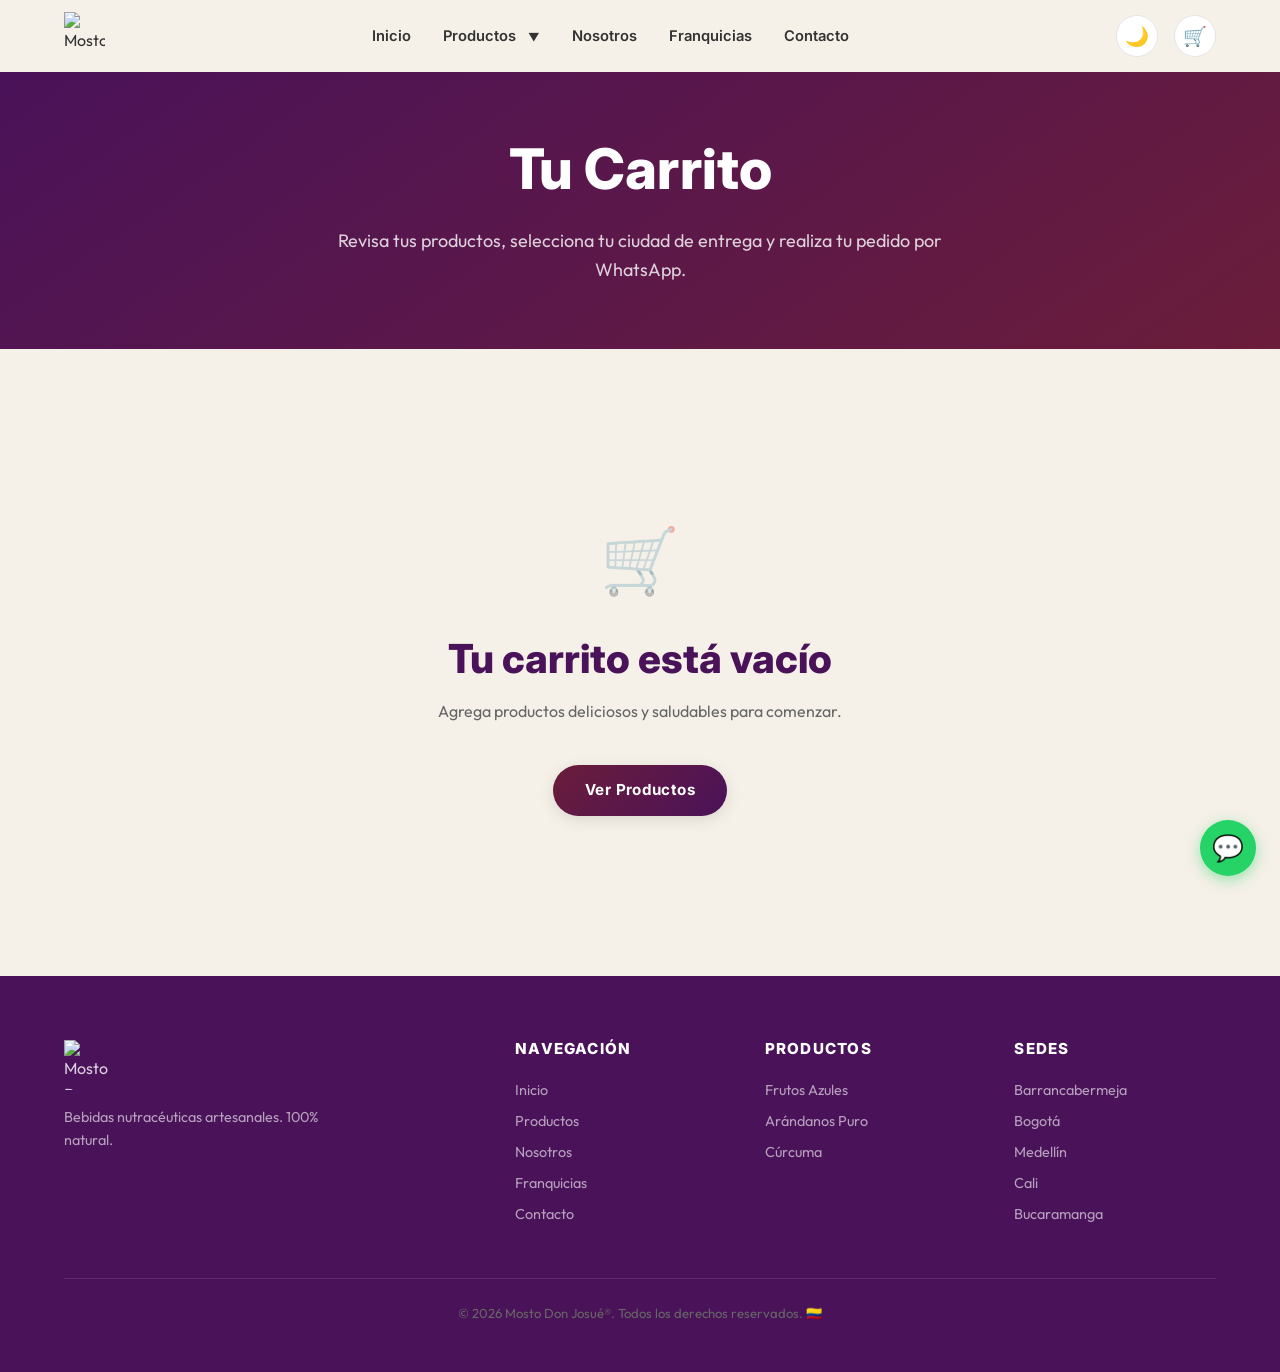
==== carrito.html @ 1eb9655b "001" ====
<!DOCTYPE html>
<html lang="es" data-theme="light">

<head>
    <meta charset="UTF-8">
    <meta name="viewport" content="width=device-width, initial-scale=1.0">
    <title>Carrito de Compras — Mosto Don Josué</title>
    <meta name="description"
        content="Tu carrito de compras Mosto Don Josué. Revisa tus productos, selecciona tu ciudad y finaliza tu pedido por WhatsApp.">
    <link rel="icon" href="assets/logo.png" type="image/png">
    <link rel="stylesheet" href="css/styles.css">
</head>

<body>

    <!-- HEADER -->
    <header class="header" id="header">
        <div class="container">
            <a href="index.html" class="header__logo"><img src="assets/logo.png" alt="Mosto Don Josué" width="48"
                    height="56"></a>
            <nav class="nav" id="main-nav" aria-label="Navegación principal">
                <div class="nav__item"><a href="index.html" class="nav__link">Inicio</a></div>
                <div class="nav__item">
                    <a href="productos.html" class="nav__link nav__has-sub">Productos <span
                            class="nav__toggle-sub">▼</span></a>
                    <div class="nav__submenu">
                        <a href="producto-frutos-azules.html" class="nav__link">Mosto Frutos Azules</a>
                        <a href="producto-arandanos.html" class="nav__link">Mosto de Arándanos</a>
                        <a href="producto-curcuma.html" class="nav__link">Mosto Cúrcuma</a>
                    </div>
                </div>
                <div class="nav__item"><a href="nosotros.html" class="nav__link">Nosotros</a></div>
                <div class="nav__item"><a href="franquicias.html" class="nav__link">Franquicias</a></div>
                <div class="nav__item"><a href="contacto.html" class="nav__link">Contacto</a></div>
            </nav>
            <div class="header__actions">
                <button class="dark-toggle" aria-label="Cambiar modo oscuro">🌙</button>
                <a href="carrito.html" class="cart-btn" aria-label="Ver carrito">🛒<span class="cart-badge">0</span></a>
                <button class="hamburger" id="hamburger"
                    aria-label="Abrir menú"><span></span><span></span><span></span></button>
            </div>
        </div>
    </header>

    <main>
        <section class="page-header">
            <div class="container">
                <h1>Tu Carrito</h1>
                <p class="lead">Revisa tus productos, selecciona tu ciudad de entrega y realiza tu pedido por WhatsApp.
                </p>
            </div>
        </section>

        <section class="section cart-page">
            <div class="container">
                <!-- Empty State -->
                <div class="cart-empty" id="cart-empty" style="display:none;">
                    <div class="cart-empty__icon">🛒</div>
                    <h2>Tu carrito está vacío</h2>
                    <p>Agrega productos deliciosos y saludables para comenzar.</p>
                    <a href="productos.html" class="btn btn-primary" style="margin-top: var(--space-lg);">Ver
                        Productos</a>
                </div>

                <!-- Cart Items -->
                <div id="cart-content" style="display:none;">
                    <div class="cart-items" id="cart-items">
                        <!-- Rendered dynamically by JS -->
                    </div>

                    <!-- Summary -->
                    <div class="cart-summary" id="cart-summary">
                        <div class="cart-summary__row">
                            <span>Subtotal</span>
                            <span id="cart-subtotal">$0</span>
                        </div>
                        <div class="cart-summary__row">
                            <span>Envío</span>
                            <span style="color: var(--green-botanical); font-weight:600;">Coordinar con la sede</span>
                        </div>
                        <div class="cart-summary__row cart-summary__row--total">
                            <span>Total</span>
                            <span id="cart-total">$0</span>
                        </div>
                    </div>

                    <!-- Checkout -->
                    <div class="cart-checkout">
                        <div class="form-group">
                            <label class="form-label" for="city-select">📍 Selecciona tu ciudad de entrega</label>
                            <select id="city-select" class="form-select" required>
                                <option value="">— Elige tu ciudad —</option>
                            </select>
                            <p style="font-size:.82rem; color:var(--text-secondary); margin-top:var(--space-sm);">
                                Tu pedido será atendido por la sede más cercana a tu ubicación.
                            </p>
                        </div>

                        <button class="btn btn-whatsapp btn-lg" id="checkout-btn" style="width:100%;">
                            📲 Finalizar Compra por WhatsApp
                        </button>

                        <div style="text-align:center; margin-top: var(--space-lg);">
                            <button class="btn btn-sm" id="clear-cart-btn"
                                style="color: var(--gray-400); text-decoration: underline;">
                                Vaciar carrito
                            </button>
                        </div>
                    </div>
                </div>
            </div>
        </section>
    </main>

    <!-- FOOTER -->
    <footer class="footer">
        <div class="container">
            <div class="footer__grid">
                <div class="footer__brand"><img src="assets/logo.png" alt="Mosto Don Josué" width="50" height="58">
                    <p>Bebidas nutracéuticas artesanales. 100% natural.</p>
                </div>
                <div>
                    <h4>Navegación</h4>
                    <div class="footer__links"><a href="index.html">Inicio</a><a href="productos.html">Productos</a><a
                            href="nosotros.html">Nosotros</a><a href="franquicias.html">Franquicias</a><a
                            href="contacto.html">Contacto</a></div>
                </div>
                <div>
                    <h4>Productos</h4>
                    <div class="footer__links"><a href="producto-frutos-azules.html">Frutos Azules</a><a
                            href="producto-arandanos.html">Arándanos Puro</a><a href="producto-curcuma.html">Cúrcuma</a>
                    </div>
                </div>
                <div>
                    <h4>Sedes</h4>
                    <div class="footer__links"><a href="franquicias.html">Barrancabermeja</a><a
                            href="franquicias.html">Bogotá</a><a href="franquicias.html">Medellín</a><a
                            href="franquicias.html">Cali</a><a href="franquicias.html">Bucaramanga</a></div>
                </div>
            </div>
            <div class="footer__bottom">
                <p>&copy; 2026 Mosto Don Josué®. Todos los derechos reservados. 🇨🇴</p>
            </div>
        </div>
    </footer>

    <a href="https://wa.me/573001234567" class="whatsapp-float" target="_blank" rel="noopener"
        aria-label="WhatsApp">💬</a>
    <button class="scroll-top" aria-label="Volver arriba">↑</button>

    <script src="js/theme.js"></script>
    <script src="js/cart.js"></script>
    <script src="js/checkout.js"></script>
    <script src="js/nav.js"></script>
    <script src="js/main.js"></script>

    <!-- Cart Page Logic -->
    <script>
        (function () {
            const cartItemsEl = document.getElementById('cart-items');
            const cartEmptyEl = document.getElementById('cart-empty');
            const cartContentEl = document.getElementById('cart-content');
            const cartSubtotal = document.getElementById('cart-subtotal');
            const cartTotal = document.getElementById('cart-total');
            const citySelect = document.getElementById('city-select');
            const checkoutBtn = document.getElementById('checkout-btn');
            const clearBtn = document.getElementById('clear-cart-btn');

            // Populate city dropdown
            Checkout.getCities().forEach(city => {
                const opt = document.createElement('option');
                opt.value = city.value;
                opt.textContent = city.label;
                citySelect.appendChild(opt);
            });

            function renderCart() {
                const cart = Cart.getAll();

                if (cart.length === 0) {
                    cartEmptyEl.style.display = 'block';
                    cartContentEl.style.display = 'none';
                    return;
                }

                cartEmptyEl.style.display = 'none';
                cartContentEl.style.display = 'block';

                cartItemsEl.innerHTML = cart.map(item => {
                    const subtotal = item.price * item.qty;
                    return `
          <div class="cart-item" data-id="${item.id}" data-volume="${item.volume}">
            <div class="cart-item__image">
              <img src="${item.image}" alt="${item.name}" width="60" height="60" loading="lazy">
            </div>
            <div class="cart-item__info">
              <h4>${item.name}</h4>
              <span class="cart-item__volume">${item.volume}</span>
              <div class="cart-item__controls">
                <div class="qty-control">
                  <button class="qty-btn cart-qty-minus" aria-label="Reducir">−</button>
                  <input type="number" class="qty-input cart-qty-input" value="${item.qty}" min="1" max="50" aria-label="Cantidad">
                  <button class="qty-btn cart-qty-plus" aria-label="Aumentar">+</button>
                </div>
              </div>
            </div>
            <div class="cart-item__actions">
              <span class="cart-item__price">${Cart.formatPrice(subtotal)}</span>
              <button class="cart-item__remove" aria-label="Eliminar">✕</button>
            </div>
          </div>
        `;
                }).join('');

                const total = Cart.getTotal();
                cartSubtotal.textContent = Cart.formatPrice(total);
                cartTotal.textContent = Cart.formatPrice(total);

                // Event delegation for cart items
                cartItemsEl.querySelectorAll('.cart-item').forEach(el => {
                    const id = el.dataset.id;
                    const volume = el.dataset.volume;
                    const qtyInput = el.querySelector('.cart-qty-input');

                    el.querySelector('.cart-qty-minus').addEventListener('click', () => {
                        const newQty = Math.max(1, parseInt(qtyInput.value) - 1);
                        qtyInput.value = newQty;
                        Cart.updateQty(id, volume, newQty);
                        renderCart();
                    });

                    el.querySelector('.cart-qty-plus').addEventListener('click', () => {
                        const newQty = Math.min(50, parseInt(qtyInput.value) + 1);
                        qtyInput.value = newQty;
                        Cart.updateQty(id, volume, newQty);
                        renderCart();
                    });

                    qtyInput.addEventListener('change', () => {
                        const newQty = Math.max(1, Math.min(50, parseInt(qtyInput.value) || 1));
                        qtyInput.value = newQty;
                        Cart.updateQty(id, volume, newQty);
                        renderCart();
                    });

                    el.querySelector('.cart-item__remove').addEventListener('click', () => {
                        Cart.remove(id, volume);
                        renderCart();
                    });
                });
            }

            // Checkout button
            checkoutBtn.addEventListener('click', () => {
                const city = citySelect.value;
                Checkout.send(city);
            });

            // Clear cart
            clearBtn.addEventListener('click', () => {
                if (confirm('¿Seguro que deseas vaciar tu carrito?')) {
                    Cart.clear();
                    renderCart();
                }
            });

            // Listen for cart updates from other pages
            document.addEventListener('cart:updated', renderCart);

            // Initial render
            renderCart();
        })();
    </script>
</body>

</html>
---- css/styles.css ----
/* ============================================================
   MOSTO DON JOSUÉ — Master Stylesheet
   Mobile-First | Clean UI | Dark Mode
   ============================================================ */

/* ---------- Google Fonts ---------- */
@import url('https://fonts.googleapis.com/css2?family=Inter:wght@400;600;700;800;900&family=Outfit:wght@300;400;500;600;700&display=swap');

/* ============================================================
   1. DESIGN TOKENS (CSS Custom Properties)
   ============================================================ */
:root {
  /* — Brand Palette — */
  --burgundy:        #6B1D3A;
  --burgundy-light:  #8B2E50;
  --purple-deep:     #4A1259;
  --purple-mid:      #6A1B8A;
  --purple-soft:     #9B59B6;
  --magenta-rust:    #8B3A62;
  --green-botanical: #3D8B37;
  --green-light:     #5CB85C;
  --green-accent:    #7BC67E;

  /* — Neutrals — */
  --cream:           #F5F0E8;
  --cream-dark:      #E8E0D4;
  --white:           #FFFFFF;
  --gray-100:        #F7F7F7;
  --gray-200:        #E5E5E5;
  --gray-300:        #CCCCCC;
  --gray-400:        #999999;
  --gray-600:        #666666;
  --gray-800:        #333333;
  --black:           #1A1A1A;

  /* — Semantic — */
  --bg-primary:      var(--cream);
  --bg-secondary:    var(--white);
  --bg-card:         var(--white);
  --text-primary:    var(--gray-800);
  --text-secondary:  var(--gray-600);
  --text-heading:    var(--purple-deep);
  --text-accent:     var(--burgundy);
  --border-color:    var(--gray-200);
  --shadow-sm:       0 2px 8px rgba(0,0,0,0.06);
  --shadow-md:       0 4px 16px rgba(0,0,0,0.10);
  --shadow-lg:       0 8px 32px rgba(0,0,0,0.14);
  --shadow-glow:     0 0 20px rgba(107,29,58,0.15);

  /* — Typography — */
  --font-heading: 'Inter', sans-serif;
  --font-body:    'Outfit', sans-serif;

  /* — Spacing — */
  --space-xs:  0.25rem;
  --space-sm:  0.5rem;
  --space-md:  1rem;
  --space-lg:  1.5rem;
  --space-xl:  2rem;
  --space-2xl: 3rem;
  --space-3xl: 4rem;
  --space-4xl: 6rem;

  /* — Radius — */
  --radius-sm:   6px;
  --radius-md:   12px;
  --radius-lg:   20px;
  --radius-full: 9999px;

  /* — Transitions — */
  --transition-fast:   0.2s ease;
  --transition-normal: 0.35s ease;
  --transition-slow:   0.5s ease;

  /* — Header — */
  --header-height: 72px;
}

/* ---------- Dark Mode ---------- */
[data-theme="dark"] {
  --bg-primary:      #0F0A18;
  --bg-secondary:    #1A1023;
  --bg-card:         #231530;
  --text-primary:    #E8E0D4;
  --text-secondary:  #A89BB0;
  --text-heading:    #D4A5E0;
  --text-accent:     #E89BB5;
  --border-color:    #3A2848;
  --shadow-sm:       0 2px 8px rgba(0,0,0,0.30);
  --shadow-md:       0 4px 16px rgba(0,0,0,0.40);
  --shadow-lg:       0 8px 32px rgba(0,0,0,0.50);
  --shadow-glow:     0 0 20px rgba(212,165,224,0.20);
}

/* ============================================================
   2. RESET & BASE
   ============================================================ */
*, *::before, *::after { box-sizing: border-box; margin: 0; padding: 0; }

html {
  scroll-behavior: smooth;
  -webkit-text-size-adjust: 100%;
}

body {
  font-family: var(--font-body);
  font-size: 16px;
  line-height: 1.6;
  color: var(--text-primary);
  background-color: var(--bg-primary);
  transition: background-color var(--transition-normal), color var(--transition-normal);
  overflow-x: hidden;
  -webkit-font-smoothing: antialiased;
}

img { max-width: 100%; height: auto; display: block; }
a { text-decoration: none; color: inherit; transition: color var(--transition-fast); }
ul, ol { list-style: none; }
button { cursor: pointer; border: none; background: none; font-family: inherit; }
input, select, textarea { font-family: inherit; font-size: inherit; }

/* ============================================================
   3. TYPOGRAPHY
   ============================================================ */
h1, h2, h3, h4, h5, h6 {
  font-family: var(--font-heading);
  color: var(--text-heading);
  line-height: 1.2;
  font-weight: 800;
}

h1 { font-size: clamp(2rem, 6vw, 3.5rem);   margin-bottom: var(--space-lg); }
h2 { font-size: clamp(1.5rem, 4vw, 2.5rem); margin-bottom: var(--space-md); }
h3 { font-size: clamp(1.2rem, 3vw, 1.75rem); margin-bottom: var(--space-sm); }
h4 { font-size: 1.125rem; margin-bottom: var(--space-sm); }

p { margin-bottom: var(--space-md); color: var(--text-secondary); }
.lead { font-size: 1.125rem; font-weight: 400; }

/* ============================================================
   4. LAYOUT UTILITIES
   ============================================================ */
.container {
  width: 100%;
  max-width: 1200px;
  margin: 0 auto;
  padding: 0 var(--space-lg);
}

.section {
  padding: var(--space-3xl) 0;
}

.grid-2, .grid-3, .grid-4 { display: grid; gap: var(--space-xl); }
.grid-2 { grid-template-columns: 1fr; }
.grid-3 { grid-template-columns: 1fr; }
.grid-4 { grid-template-columns: 1fr 1fr; }

@media (min-width: 768px) {
  .grid-2 { grid-template-columns: repeat(2, 1fr); }
  .grid-3 { grid-template-columns: repeat(2, 1fr); }
  .grid-4 { grid-template-columns: repeat(4, 1fr); }
}

@media (min-width: 1024px) {
  .grid-3 { grid-template-columns: repeat(3, 1fr); }
}

.flex-center     { display: flex; align-items: center; justify-content: center; }
.flex-between    { display: flex; align-items: center; justify-content: space-between; }
.text-center     { text-align: center; }
.text-left       { text-align: left; }
.sr-only {
  position: absolute; width: 1px; height: 1px;
  padding: 0; margin: -1px; overflow: hidden;
  clip: rect(0,0,0,0); border: 0;
}

/* ============================================================
   5. BUTTONS
   ============================================================ */
.btn {
  display: inline-flex;
  align-items: center;
  justify-content: center;
  gap: var(--space-sm);
  padding: 0.85rem 2rem;
  font-family: var(--font-heading);
  font-weight: 700;
  font-size: 0.95rem;
  border-radius: var(--radius-full);
  transition: all var(--transition-fast);
  letter-spacing: 0.025em;
  white-space: nowrap;
}

.btn-primary {
  background: linear-gradient(135deg, var(--burgundy), var(--purple-deep));
  color: var(--white);
  box-shadow: var(--shadow-md);
}
.btn-primary:hover {
  transform: translateY(-2px);
  box-shadow: var(--shadow-lg), var(--shadow-glow);
}

.btn-secondary {
  background: transparent;
  color: var(--burgundy);
  border: 2px solid var(--burgundy);
}
.btn-secondary:hover {
  background: var(--burgundy);
  color: var(--white);
  transform: translateY(-2px);
}

.btn-green {
  background: linear-gradient(135deg, var(--green-botanical), var(--green-light));
  color: var(--white);
  box-shadow: var(--shadow-md);
}
.btn-green:hover {
  transform: translateY(-2px);
  box-shadow: var(--shadow-lg);
}

.btn-whatsapp {
  background: linear-gradient(135deg, #25D366, #128C7E);
  color: var(--white);
  font-size: 1.05rem;
  padding: 1rem 2.5rem;
  box-shadow: 0 4px 14px rgba(37,211,102,0.35);
}
.btn-whatsapp:hover {
  transform: translateY(-3px) scale(1.02);
  box-shadow: 0 6px 20px rgba(37,211,102,0.5);
}

.btn-sm { padding: 0.5rem 1.2rem; font-size: 0.85rem; }
.btn-lg { padding: 1.1rem 3rem; font-size: 1.1rem; }

[data-theme="dark"] .btn-secondary {
  color: var(--text-accent);
  border-color: var(--text-accent);
}
[data-theme="dark"] .btn-secondary:hover {
  background: var(--text-accent);
  color: var(--bg-primary);
}

/* ============================================================
   6. HEADER & NAVIGATION
   ============================================================ */
.header {
  position: fixed;
  top: 0;
  left: 0;
  width: 100%;
  height: var(--header-height);
  background: rgba(245,240,232,0.92);
  backdrop-filter: blur(16px);
  -webkit-backdrop-filter: blur(16px);
  z-index: 1000;
  transition: background var(--transition-normal), box-shadow var(--transition-normal);
}

[data-theme="dark"] .header {
  background: rgba(15,10,24,0.92);
}

.header.scrolled {
  box-shadow: var(--shadow-md);
}

.header .container {
  height: 100%;
  display: flex;
  align-items: center;
  justify-content: space-between;
}

.header__logo img {
  height: 48px;
  width: auto;
}

.nav {
  display: none;
}

.nav.active {
  display: flex;
  flex-direction: column;
  position: fixed;
  top: var(--header-height);
  left: 0;
  width: 100%;
  height: calc(100vh - var(--header-height));
  background: var(--bg-primary);
  padding: var(--space-xl) var(--space-lg);
  gap: var(--space-sm);
  overflow-y: auto;
  animation: slideDown 0.3s ease;
}

@keyframes slideDown {
  from { opacity: 0; transform: translateY(-10px); }
  to   { opacity: 1; transform: translateY(0); }
}

.nav__link {
  font-family: var(--font-heading);
  font-weight: 600;
  font-size: 1.1rem;
  padding: var(--space-md) 0;
  color: var(--text-primary);
  border-bottom: 1px solid var(--border-color);
  transition: color var(--transition-fast);
}

.nav__link:hover,
.nav__link.active {
  color: var(--burgundy);
}

[data-theme="dark"] .nav__link:hover,
[data-theme="dark"] .nav__link.active {
  color: var(--text-accent);
}

/* Nav submenu */
.nav__item { position: relative; }
.nav__submenu {
  display: none;
  padding-left: var(--space-lg);
}
.nav__item.open .nav__submenu { display: block; }
.nav__submenu .nav__link {
  font-size: 0.95rem;
  font-weight: 500;
  padding: var(--space-sm) 0;
}

.nav__toggle-sub {
  margin-left: var(--space-sm);
  font-size: 0.7rem;
  transition: transform var(--transition-fast);
}
.nav__item.open .nav__toggle-sub { transform: rotate(180deg); }

/* Header actions */
.header__actions {
  display: flex;
  align-items: center;
  gap: var(--space-md);
}

.dark-toggle {
  width: 42px;
  height: 42px;
  border-radius: var(--radius-full);
  display: flex;
  align-items: center;
  justify-content: center;
  font-size: 1.2rem;
  background: var(--bg-secondary);
  border: 1px solid var(--border-color);
  transition: all var(--transition-fast);
}
.dark-toggle:hover {
  background: var(--burgundy);
  color: var(--white);
  border-color: var(--burgundy);
}

.cart-btn {
  position: relative;
  width: 42px;
  height: 42px;
  border-radius: var(--radius-full);
  display: flex;
  align-items: center;
  justify-content: center;
  font-size: 1.2rem;
  background: var(--bg-secondary);
  border: 1px solid var(--border-color);
  transition: all var(--transition-fast);
}
.cart-btn:hover {
  background: var(--burgundy);
  color: var(--white);
  border-color: var(--burgundy);
}

.cart-badge {
  position: absolute;
  top: -4px;
  right: -4px;
  width: 20px;
  height: 20px;
  background: var(--green-botanical);
  color: var(--white);
  font-size: 0.7rem;
  font-weight: 700;
  border-radius: var(--radius-full);
  display: flex;
  align-items: center;
  justify-content: center;
  display: none;
}
.cart-badge.visible { display: flex; }

.hamburger {
  width: 42px;
  height: 42px;
  display: flex;
  flex-direction: column;
  align-items: center;
  justify-content: center;
  gap: 5px;
  background: transparent;
  border: 1px solid var(--border-color);
  border-radius: var(--radius-full);
  transition: all var(--transition-fast);
}
.hamburger span {
  width: 20px;
  height: 2px;
  background: var(--text-primary);
  border-radius: 2px;
  transition: all var(--transition-fast);
}
.hamburger.active span:nth-child(1) { transform: translateY(7px) rotate(45deg); }
.hamburger.active span:nth-child(2) { opacity: 0; }
.hamburger.active span:nth-child(3) { transform: translateY(-7px) rotate(-45deg); }

/* Desktop Nav */
@media (min-width: 1024px) {
  .hamburger { display: none; }

  .nav {
    display: flex;
    flex-direction: row;
    align-items: center;
    gap: 0;
  }

  .nav__link {
    padding: var(--space-sm) var(--space-md);
    border-bottom: none;
    font-size: 0.92rem;
    position: relative;
  }

  .nav__link::after {
    content: '';
    position: absolute;
    bottom: 0;
    left: 50%;
    transform: translateX(-50%);
    width: 0;
    height: 2px;
    background: var(--burgundy);
    transition: width var(--transition-fast);
    border-radius: 2px;
  }

  .nav__link:hover::after,
  .nav__link.active::after {
    width: 60%;
  }

  [data-theme="dark"] .nav__link::after {
    background: var(--text-accent);
  }

  /* Desktop submenu */
  .nav__submenu {
    position: absolute;
    top: 100%;
    left: 0;
    min-width: 220px;
    background: var(--bg-card);
    border-radius: var(--radius-md);
    box-shadow: var(--shadow-lg);
    padding: var(--space-sm);
    z-index: 100;
  }
  .nav__item:hover .nav__submenu { display: block; }
  .nav__submenu .nav__link {
    padding: var(--space-sm) var(--space-md);
    border-radius: var(--radius-sm);
  }
  .nav__submenu .nav__link:hover {
    background: var(--bg-primary);
  }
  .nav__toggle-sub { display: inline-block; }
}

/* Offset for fixed header */
main { padding-top: var(--header-height); }

/* ============================================================
   7. HERO BANNER
   ============================================================ */
.hero {
  position: relative;
  min-height: 85vh;
  display: flex;
  align-items: center;
  overflow: hidden;
  background: linear-gradient(145deg, var(--purple-deep) 0%, var(--burgundy) 50%, var(--magenta-rust) 100%);
}

.hero__bg-pattern {
  position: absolute;
  inset: 0;
  opacity: 0.08;
  background-image:
    radial-gradient(circle at 20% 80%, rgba(255,255,255,0.3) 0%, transparent 50%),
    radial-gradient(circle at 80% 20%, rgba(255,255,255,0.2) 0%, transparent 50%);
}

.hero .container {
  position: relative;
  z-index: 2;
  display: grid;
  grid-template-columns: 1fr;
  gap: var(--space-xl);
  align-items: center;
  padding-top: var(--space-3xl);
  padding-bottom: var(--space-3xl);
}

.hero__content { color: var(--white); }
.hero__content h1 {
  color: var(--white);
  font-size: clamp(2.2rem, 7vw, 4rem);
  margin-bottom: var(--space-md);
}
.hero__content .lead {
  color: rgba(255,255,255,0.85);
  font-size: clamp(1rem, 2.5vw, 1.25rem);
  margin-bottom: var(--space-xl);
  max-width: 540px;
}
.hero__badges {
  display: flex;
  flex-wrap: wrap;
  gap: var(--space-sm);
  margin-bottom: var(--space-xl);
}
.hero__badge {
  display: inline-flex;
  align-items: center;
  gap: var(--space-xs);
  padding: 0.4rem 0.9rem;
  background: rgba(255,255,255,0.12);
  border: 1px solid rgba(255,255,255,0.2);
  border-radius: var(--radius-full);
  color: rgba(255,255,255,0.9);
  font-size: 0.82rem;
  font-weight: 500;
  backdrop-filter: blur(4px);
}
.hero__actions {
  display: flex;
  flex-wrap: wrap;
  gap: var(--space-md);
}

.hero__image {
  display: flex;
  justify-content: center;
}
.hero__image img {
  max-height: 420px;
  width: auto;
  filter: drop-shadow(0 20px 40px rgba(0,0,0,0.4));
  animation: heroFloat 4s ease-in-out infinite;
}

@keyframes heroFloat {
  0%, 100% { transform: translateY(0); }
  50%      { transform: translateY(-16px); }
}

@media (min-width: 768px) {
  .hero .container { grid-template-columns: 1fr 1fr; }
  .hero__image img { max-height: 500px; }
}

/* ============================================================
   8. CARDS
   ============================================================ */
.card {
  background: var(--bg-card);
  border-radius: var(--radius-lg);
  overflow: hidden;
  border: 1px solid var(--border-color);
  transition: transform var(--transition-normal), box-shadow var(--transition-normal);
}
.card:hover {
  transform: translateY(-6px);
  box-shadow: var(--shadow-lg);
}

.card__image {
  position: relative;
  aspect-ratio: 4/3;
  overflow: hidden;
  background: linear-gradient(135deg, var(--cream), var(--cream-dark));
}
[data-theme="dark"] .card__image {
  background: linear-gradient(135deg, #231530, #1A1023);
}
.card__image img {
  width: 100%;
  height: 100%;
  object-fit: contain;
  padding: var(--space-lg);
  transition: transform var(--transition-normal);
}
.card:hover .card__image img { transform: scale(1.05); }

.card__body {
  padding: var(--space-lg);
}
.card__title {
  font-size: 1.1rem;
  margin-bottom: var(--space-sm);
}
.card__price {
  font-family: var(--font-heading);
  font-size: 1.3rem;
  font-weight: 800;
  color: var(--burgundy);
  margin-bottom: var(--space-md);
}
[data-theme="dark"] .card__price { color: var(--text-accent); }

.card__price small {
  font-size: 0.75rem;
  font-weight: 500;
  color: var(--text-secondary);
}

.card__actions {
  display: flex;
  gap: var(--space-sm);
}

/* ============================================================
   9. PRODUCT LANDING PAGE
   ============================================================ */
.product-hero {
  padding: var(--space-3xl) 0;
}
.product-hero .container {
  display: grid;
  grid-template-columns: 1fr;
  gap: var(--space-2xl);
  align-items: start;
}

.product-gallery {
  background: linear-gradient(135deg, var(--cream-dark), var(--cream));
  border-radius: var(--radius-lg);
  padding: var(--space-2xl);
  display: flex;
  align-items: center;
  justify-content: center;
  min-height: 360px;
}
[data-theme="dark"] .product-gallery {
  background: linear-gradient(135deg, #231530, #1A1023);
}
.product-gallery img {
  max-height: 380px;
  width: auto;
  filter: drop-shadow(0 16px 32px rgba(0,0,0,0.2));
}

.product-info h1 {
  margin-bottom: var(--space-sm);
}
.product-info .lead {
  margin-bottom: var(--space-xl);
}

/* Volume selector */
.volume-selector {
  display: flex;
  flex-wrap: wrap;
  gap: var(--space-sm);
  margin-bottom: var(--space-xl);
}
.volume-btn {
  padding: 0.6rem 1.4rem;
  border: 2px solid var(--border-color);
  border-radius: var(--radius-full);
  font-family: var(--font-heading);
  font-weight: 600;
  font-size: 0.9rem;
  color: var(--text-primary);
  background: transparent;
  transition: all var(--transition-fast);
}
.volume-btn:hover {
  border-color: var(--burgundy);
  color: var(--burgundy);
}
.volume-btn.active {
  background: var(--burgundy);
  color: var(--white);
  border-color: var(--burgundy);
}
[data-theme="dark"] .volume-btn.active {
  background: var(--text-accent);
  border-color: var(--text-accent);
  color: var(--bg-primary);
}

.product-price {
  font-family: var(--font-heading);
  font-size: 2rem;
  font-weight: 900;
  color: var(--burgundy);
  margin-bottom: var(--space-xl);
}
[data-theme="dark"] .product-price {
  color: var(--text-accent);
}

.product-qty {
  display: flex;
  align-items: center;
  gap: var(--space-md);
  margin-bottom: var(--space-xl);
}
.qty-control {
  display: flex;
  align-items: center;
  border: 2px solid var(--border-color);
  border-radius: var(--radius-full);
  overflow: hidden;
}
.qty-btn {
  width: 42px;
  height: 42px;
  display: flex;
  align-items: center;
  justify-content: center;
  font-size: 1.2rem;
  font-weight: 700;
  color: var(--text-primary);
  background: var(--bg-secondary);
  transition: background var(--transition-fast);
}
.qty-btn:hover { background: var(--cream-dark); }
[data-theme="dark"] .qty-btn:hover { background: var(--border-color); }
.qty-input {
  width: 50px;
  text-align: center;
  border: none;
  background: transparent;
  font-weight: 700;
  font-size: 1rem;
  color: var(--text-primary);
}

/* Benefits list */
.benefits-list {
  display: grid;
  gap: var(--space-md);
  margin-bottom: var(--space-xl);
}
.benefit-item {
  display: flex;
  align-items: flex-start;
  gap: var(--space-md);
}
.benefit-icon {
  width: 40px;
  height: 40px;
  min-width: 40px;
  background: linear-gradient(135deg, var(--green-botanical), var(--green-light));
  border-radius: var(--radius-full);
  color: var(--white);
  font-size: 1.1rem;
  display: flex;
  align-items: center;
  justify-content: center;
}
.benefit-item h4 {
  color: var(--text-heading);
  margin-bottom: 2px;
}
.benefit-item p {
  font-size: 0.9rem;
  margin: 0;
}

/* Nutritional table */
.nutrition-table {
  width: 100%;
  border-collapse: collapse;
  font-size: 0.9rem;
  margin-top: var(--space-xl);
}
.nutrition-table caption {
  font-family: var(--font-heading);
  font-weight: 700;
  font-size: 1.1rem;
  color: var(--text-heading);
  text-align: left;
  margin-bottom: var(--space-md);
}
.nutrition-table th,
.nutrition-table td {
  padding: var(--space-sm) var(--space-md);
  text-align: left;
  border-bottom: 1px solid var(--border-color);
}
.nutrition-table th {
  background: var(--bg-primary);
  font-family: var(--font-heading);
  font-weight: 700;
  color: var(--text-heading);
}
[data-theme="dark"] .nutrition-table th {
  background: var(--bg-secondary);
}
.nutrition-table td { color: var(--text-secondary); }

@media (min-width: 768px) {
  .product-hero .container { grid-template-columns: 1fr 1fr; }
  .product-gallery img { max-height: 460px; }
}

/* ============================================================
   10. HISTORIA / ABOUT SECTION
   ============================================================ */
.historia {
  background: var(--bg-secondary);
}
.historia .container {
  display: grid;
  grid-template-columns: 1fr;
  gap: var(--space-2xl);
  align-items: center;
}
.historia__image {
  border-radius: var(--radius-lg);
  overflow: hidden;
  box-shadow: var(--shadow-lg);
}
.historia__image img {
  width: 100%;
  height: 100%;
  object-fit: cover;
  aspect-ratio: 4/3;
}
.historia__content blockquote {
  border-left: 4px solid var(--burgundy);
  padding-left: var(--space-lg);
  font-style: italic;
  color: var(--text-secondary);
  font-size: 1.05rem;
  margin: var(--space-xl) 0;
}

@media (min-width: 768px) {
  .historia .container { grid-template-columns: 1fr 1fr; }
}

/* ============================================================
   11. FEATURES / VALUE PROPOSITION
   ============================================================ */
.features {
  background: var(--bg-primary);
}
.feature-card {
  text-align: center;
  padding: var(--space-2xl) var(--space-lg);
  background: var(--bg-card);
  border-radius: var(--radius-lg);
  border: 1px solid var(--border-color);
  transition: transform var(--transition-normal), box-shadow var(--transition-normal);
}
.feature-card:hover {
  transform: translateY(-4px);
  box-shadow: var(--shadow-md);
}
.feature-icon {
  width: 64px;
  height: 64px;
  margin: 0 auto var(--space-lg);
  background: linear-gradient(135deg, var(--burgundy), var(--purple-deep));
  border-radius: var(--radius-lg);
  display: flex;
  align-items: center;
  justify-content: center;
  font-size: 1.6rem;
  color: var(--white);
}

/* ============================================================
   12. FRANCHISES / SEDES
   ============================================================ */
.franchise-hero {
  background: linear-gradient(145deg, var(--purple-deep), var(--burgundy));
  color: var(--white);
  text-align: center;
  padding: var(--space-4xl) 0;
}
.franchise-hero h1 { color: var(--white); }
.franchise-hero .lead { color: rgba(255,255,255,0.85); max-width: 640px; margin-inline: auto; }

.sede-card {
  background: var(--bg-card);
  border-radius: var(--radius-lg);
  padding: var(--space-xl);
  border: 1px solid var(--border-color);
  transition: all var(--transition-normal);
  text-align: center;
}
.sede-card:hover {
  transform: translateY(-4px);
  box-shadow: var(--shadow-lg);
  border-color: var(--burgundy);
}
.sede-icon {
  width: 56px;
  height: 56px;
  margin: 0 auto var(--space-md);
  background: linear-gradient(135deg, var(--burgundy), var(--magenta-rust));
  border-radius: var(--radius-full);
  display: flex;
  align-items: center;
  justify-content: center;
  font-size: 1.4rem;
  color: var(--white);
}
.sede-card h3 { font-size: 1.15rem; }
.sede-card .sede-address {
  font-size: 0.9rem;
  color: var(--text-secondary);
}
.sede-card .sede-status {
  display: inline-block;
  margin-top: var(--space-sm);
  padding: 0.25rem 0.8rem;
  background: rgba(61,139,55,0.1);
  color: var(--green-botanical);
  border-radius: var(--radius-full);
  font-size: 0.8rem;
  font-weight: 600;
}

/* Franchise form */
.franchise-form {
  background: var(--bg-card);
  border-radius: var(--radius-lg);
  padding: var(--space-2xl);
  border: 1px solid var(--border-color);
  box-shadow: var(--shadow-md);
  max-width: 640px;
  margin: 0 auto;
}

/* ============================================================
   13. FORMS
   ============================================================ */
.form-group {
  margin-bottom: var(--space-lg);
}
.form-label {
  display: block;
  font-family: var(--font-heading);
  font-weight: 600;
  font-size: 0.9rem;
  color: var(--text-primary);
  margin-bottom: var(--space-sm);
}
.form-input,
.form-select,
.form-textarea {
  width: 100%;
  padding: 0.8rem 1rem;
  border: 2px solid var(--border-color);
  border-radius: var(--radius-md);
  background: var(--bg-secondary);
  color: var(--text-primary);
  transition: border-color var(--transition-fast), box-shadow var(--transition-fast);
}
.form-input:focus,
.form-select:focus,
.form-textarea:focus {
  outline: none;
  border-color: var(--burgundy);
  box-shadow: 0 0 0 3px rgba(107,29,58,0.12);
}
[data-theme="dark"] .form-input:focus,
[data-theme="dark"] .form-select:focus,
[data-theme="dark"] .form-textarea:focus {
  box-shadow: 0 0 0 3px rgba(232,155,181,0.15);
}
.form-textarea { min-height: 120px; resize: vertical; }

/* ============================================================
   14. CART PAGE
   ============================================================ */
.cart-page {
  min-height: 60vh;
}

.cart-empty {
  text-align: center;
  padding: var(--space-4xl) 0;
}
.cart-empty__icon {
  font-size: 4rem;
  margin-bottom: var(--space-lg);
  opacity: 0.4;
}

.cart-items {
  display: grid;
  gap: var(--space-md);
}

.cart-item {
  display: grid;
  grid-template-columns: 72px 1fr auto;
  gap: var(--space-md);
  align-items: center;
  padding: var(--space-lg);
  background: var(--bg-card);
  border-radius: var(--radius-md);
  border: 1px solid var(--border-color);
  transition: box-shadow var(--transition-fast);
}
.cart-item:hover { box-shadow: var(--shadow-sm); }

.cart-item__image {
  width: 72px;
  height: 72px;
  border-radius: var(--radius-sm);
  background: var(--cream-dark);
  overflow: hidden;
  display: flex;
  align-items: center;
  justify-content: center;
}
[data-theme="dark"] .cart-item__image { background: var(--border-color); }
.cart-item__image img {
  max-width: 60px;
  max-height: 60px;
  object-fit: contain;
}

.cart-item__info h4 {
  font-size: 0.95rem;
  margin-bottom: 2px;
}
.cart-item__volume {
  font-size: 0.82rem;
  color: var(--text-secondary);
  margin-bottom: var(--space-sm);
}

.cart-item__controls {
  display: flex;
  align-items: center;
  gap: var(--space-sm);
}
.cart-item__controls .qty-control { border-width: 1px; }
.cart-item__controls .qty-btn { width: 32px; height: 32px; font-size: 1rem; }
.cart-item__controls .qty-input { width: 36px; font-size: 0.9rem; }

.cart-item__actions {
  display: flex;
  flex-direction: column;
  align-items: flex-end;
  gap: var(--space-sm);
}
.cart-item__price {
  font-family: var(--font-heading);
  font-weight: 800;
  font-size: 1.1rem;
  color: var(--burgundy);
}
[data-theme="dark"] .cart-item__price { color: var(--text-accent); }

.cart-item__remove {
  color: var(--gray-400);
  font-size: 1.1rem;
  transition: color var(--transition-fast);
}
.cart-item__remove:hover { color: #e74c3c; }

/* Cart summary */
.cart-summary {
  margin-top: var(--space-2xl);
  background: var(--bg-card);
  border-radius: var(--radius-lg);
  padding: var(--space-xl);
  border: 1px solid var(--border-color);
}
.cart-summary__row {
  display: flex;
  justify-content: space-between;
  padding: var(--space-sm) 0;
  font-size: 0.95rem;
}
.cart-summary__row--total {
  border-top: 2px solid var(--border-color);
  margin-top: var(--space-sm);
  padding-top: var(--space-md);
  font-family: var(--font-heading);
  font-weight: 800;
  font-size: 1.3rem;
  color: var(--text-heading);
}

.cart-checkout {
  margin-top: var(--space-xl);
}
.cart-checkout .form-group { margin-bottom: var(--space-lg); }

@media (min-width: 768px) {
  .cart-item { grid-template-columns: 80px 1fr auto auto; }
}

/* ============================================================
   15. FOOTER
   ============================================================ */
.footer {
  background: var(--purple-deep);
  color: rgba(255,255,255,0.8);
  padding: var(--space-3xl) 0 var(--space-xl);
}

.footer__grid {
  display: grid;
  grid-template-columns: 1fr;
  gap: var(--space-2xl);
  margin-bottom: var(--space-2xl);
}

.footer__brand img { height: 50px; margin-bottom: var(--space-md); }
.footer__brand p {
  color: rgba(255,255,255,0.6);
  font-size: 0.9rem;
  max-width: 300px;
}

.footer h4 {
  color: var(--white);
  font-size: 0.95rem;
  text-transform: uppercase;
  letter-spacing: 0.08em;
  margin-bottom: var(--space-md);
}
.footer__links a {
  display: block;
  padding: var(--space-xs) 0;
  color: rgba(255,255,255,0.6);
  font-size: 0.9rem;
  transition: color var(--transition-fast);
}
.footer__links a:hover { color: var(--white); }

.footer__social {
  display: flex;
  gap: var(--space-sm);
}
.footer__social a {
  width: 40px;
  height: 40px;
  border-radius: var(--radius-full);
  border: 1px solid rgba(255,255,255,0.2);
  display: flex;
  align-items: center;
  justify-content: center;
  font-size: 1rem;
  transition: all var(--transition-fast);
}
.footer__social a:hover {
  background: var(--burgundy);
  border-color: var(--burgundy);
  color: var(--white);
}

.footer__bottom {
  border-top: 1px solid rgba(255,255,255,0.1);
  padding-top: var(--space-lg);
  text-align: center;
  font-size: 0.82rem;
  color: rgba(255,255,255,0.4);
}

@media (min-width: 768px) {
  .footer__grid { grid-template-columns: 2fr 1fr 1fr 1fr; }
}

/* ============================================================
   16. ANIMATIONS
   ============================================================ */
.fade-in {
  opacity: 0;
  transform: translateY(24px);
  transition: opacity 0.6s ease, transform 0.6s ease;
}
.fade-in.visible {
  opacity: 1;
  transform: translateY(0);
}

.fade-in-left  { transform: translateX(-24px); }
.fade-in-right { transform: translateX(24px); }
.fade-in-left.visible,
.fade-in-right.visible { transform: translateX(0); }

/* Staggered animations */
.stagger > * { transition-delay: calc(var(--i, 0) * 0.1s); }

/* ============================================================
   17. WHATSAPP FLOATING BUTTON
   ============================================================ */
.whatsapp-float {
  position: fixed;
  bottom: 24px;
  right: 24px;
  width: 56px;
  height: 56px;
  background: #25D366;
  border-radius: var(--radius-full);
  display: flex;
  align-items: center;
  justify-content: center;
  font-size: 1.6rem;
  color: var(--white);
  box-shadow: 0 4px 14px rgba(37,211,102,0.45);
  z-index: 999;
  transition: transform var(--transition-fast), box-shadow var(--transition-fast);
  animation: pulse-wa 2s ease-in-out infinite;
}
.whatsapp-float:hover {
  transform: scale(1.1);
  box-shadow: 0 6px 20px rgba(37,211,102,0.6);
}

@keyframes pulse-wa {
  0%, 100% { box-shadow: 0 4px 14px rgba(37,211,102,0.45); }
  50%      { box-shadow: 0 4px 20px rgba(37,211,102,0.7); }
}

/* ============================================================
   18. MISC / PAGE-SPECIFIC
   ============================================================ */
.page-header {
  background: linear-gradient(145deg, var(--purple-deep), var(--burgundy));
  color: var(--white);
  padding: var(--space-3xl) 0 var(--space-2xl);
  text-align: center;
}
.page-header h1 { color: var(--white); }
.page-header .lead { color: rgba(255,255,255,0.8); max-width: 640px; margin-inline: auto; }

.breadcrumb {
  display: flex;
  align-items: center;
  gap: var(--space-sm);
  font-size: 0.85rem;
  color: var(--text-secondary);
  margin-bottom: var(--space-xl);
}
.breadcrumb a:hover { color: var(--burgundy); }
.breadcrumb span { opacity: 0.5; }

/* Section heading */
.section-heading {
  text-align: center;
  max-width: 640px;
  margin: 0 auto var(--space-2xl);
}
.section-heading p { max-width: 540px; margin-inline: auto; }

/* Toast notification */
.toast {
  position: fixed;
  bottom: 100px;
  right: 24px;
  background: var(--green-botanical);
  color: var(--white);
  padding: var(--space-md) var(--space-xl);
  border-radius: var(--radius-md);
  font-weight: 600;
  font-size: 0.9rem;
  box-shadow: var(--shadow-lg);
  transform: translateX(120%);
  transition: transform var(--transition-normal);
  z-index: 1100;
}
.toast.show { transform: translateX(0); }

/* Nosotros / About page */
.about-values {
  background: var(--bg-secondary);
}
.value-card {
  text-align: center;
  padding: var(--space-xl);
}
.value-icon {
  font-size: 2.5rem;
  margin-bottom: var(--space-md);
}

/* Contact map embed */
.map-container {
  border-radius: var(--radius-lg);
  overflow: hidden;
  height: 300px;
  border: 1px solid var(--border-color);
}
.map-container iframe {
  width: 100%;
  height: 100%;
  border: 0;
}

@media (min-width: 768px) {
  .map-container { height: 400px; }
}

/* Scroll to top */
.scroll-top {
  position: fixed;
  bottom: 90px;
  right: 24px;
  width: 42px;
  height: 42px;
  background: var(--burgundy);
  color: var(--white);
  border-radius: var(--radius-full);
  display: none;
  align-items: center;
  justify-content: center;
  font-size: 1.1rem;
  box-shadow: var(--shadow-md);
  z-index: 998;
  transition: all var(--transition-fast);
  cursor: pointer;
}
.scroll-top.visible { display: flex; }
.scroll-top:hover { transform: translateY(-3px); }

/* ============================================================
   19. PRINT
   ============================================================ */
@media print {
  .header, .footer, .whatsapp-float, .scroll-top, .dark-toggle, .hamburger { display: none !important; }
  main { padding-top: 0; }
  body { background: white; color: black; }
}
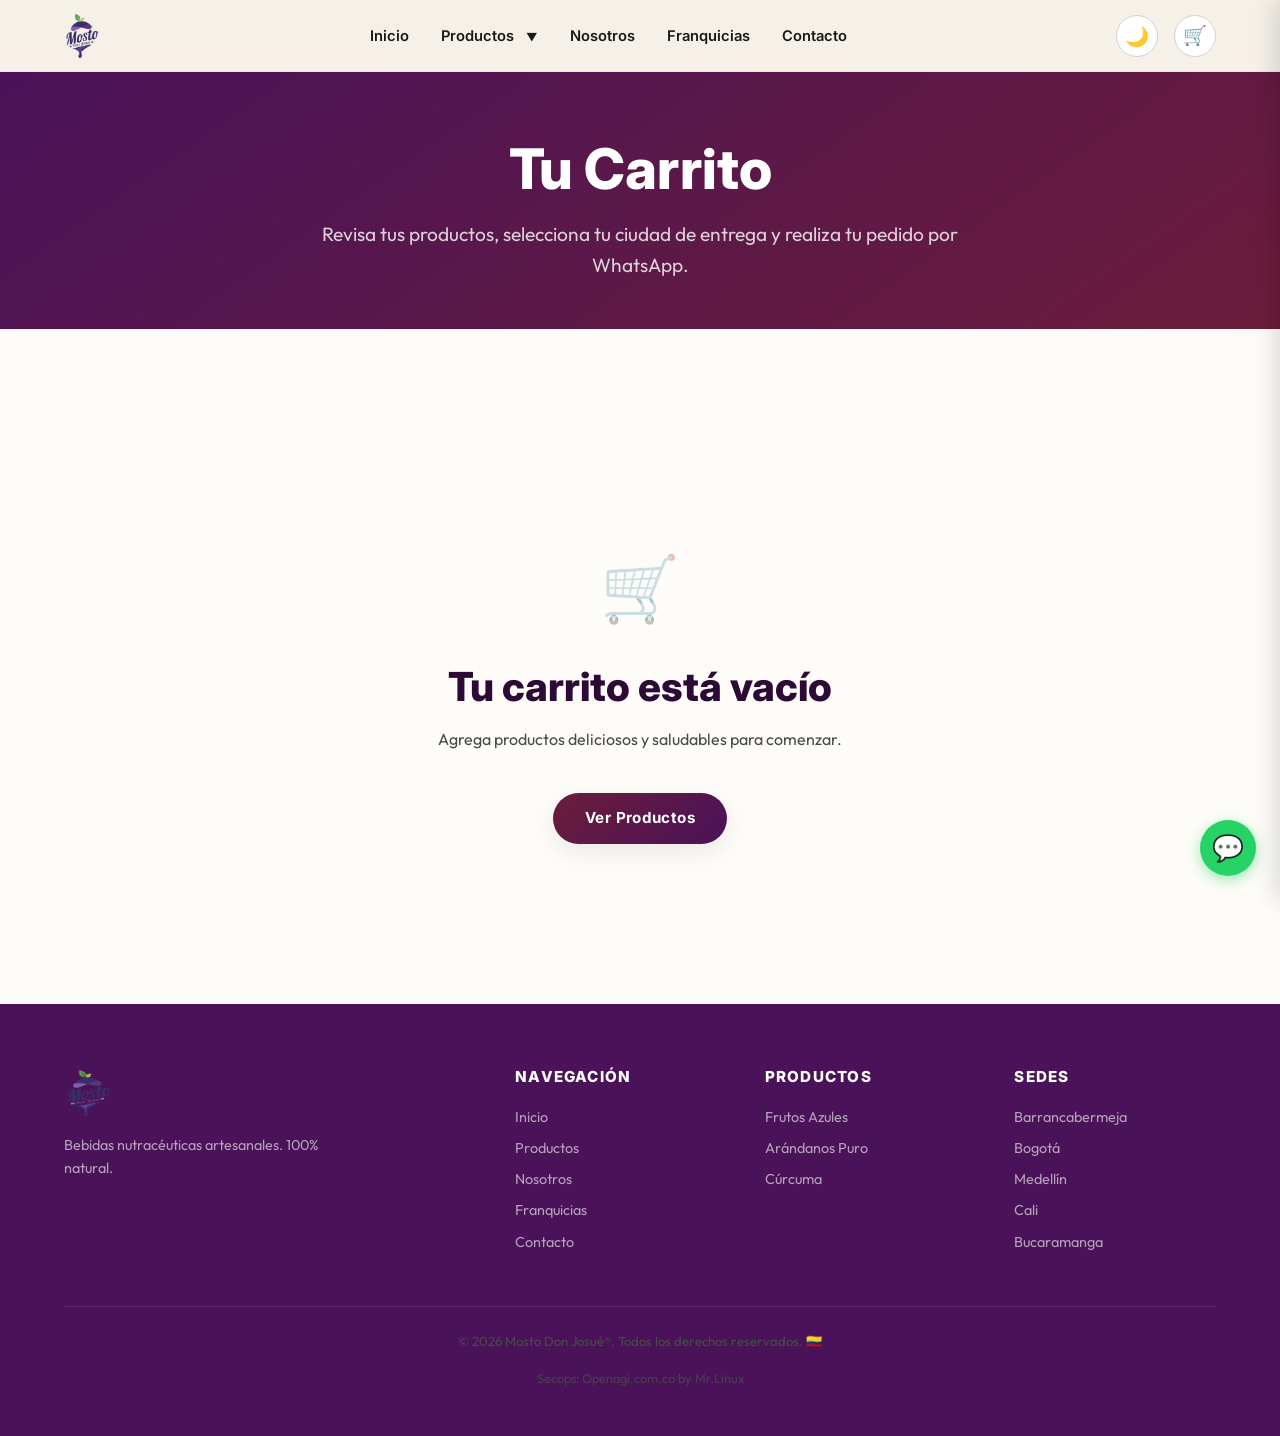
==== commit b9f7111a: "Add Umami analytics integration" ====
--- a/carrito.html
+++ b/carrito.html
@@ -9,35 +9,118 @@
         content="Tu carrito de compras Mosto Don Josué. Revisa tus productos, selecciona tu ciudad y finaliza tu pedido por WhatsApp.">
     <link rel="icon" href="assets/logo.png" type="image/png">
     <link rel="stylesheet" href="css/styles.css">
+    <link rel="canonical" href="https://mostodonjosue.com/carrito">
+
+    <!-- Open Graph -->
+    <meta property="og:type" content="website">
+    <meta property="og:url" content="https://mostodonjosue.com/carrito">
+    <meta property="og:title" content="Tu Carrito 🛒 | Finaliza tu Pedido">
+    <meta property="og:description" content="Estás a un paso de recibir bienestar en casa. ¡Completa tu compra! 🚚">
+    <meta property="og:image" content="https://mostodonjosue.com/assets/social-share.png">
+    <!-- Umami Analytics -->
+    <script defer src="https://analytics.openagi.com/script.js" data-website-id="24740ea6-a1bb-490c-aa01-a66119e47dde"></script>
 </head>
 
 <body>
 
     <!-- HEADER -->
+    <!-- ==================== HEADER ==================== -->
     <header class="header" id="header">
         <div class="container">
-            <a href="index.html" class="header__logo"><img src="assets/logo.png" alt="Mosto Don Josué" width="48"
-                    height="56"></a>
+            <a href="index.html" class="header__logo" aria-label="Inicio">
+                <img src="assets/logo.png" alt="Mosto Don Josué" width="48" height="56">
+            </a>
+
             <nav class="nav" id="main-nav" aria-label="Navegación principal">
-                <div class="nav__item"><a href="index.html" class="nav__link">Inicio</a></div>
+                <div class="nav__item">
+                    <a href="index.html" class="nav__link">Inicio</a>
+                </div>
                 <div class="nav__item">
                     <a href="productos.html" class="nav__link nav__has-sub">Productos <span
                             class="nav__toggle-sub">▼</span></a>
-                    <div class="nav__submenu">
-                        <a href="producto-frutos-azules.html" class="nav__link">Mosto Frutos Azules</a>
-                        <a href="producto-arandanos.html" class="nav__link">Mosto de Arándanos</a>
-                        <a href="producto-curcuma.html" class="nav__link">Mosto Cúrcuma</a>
+                    <div class="nav__megamenu">
+                        <div class="container megamenu__grid">
+                            <!-- Column 1: Featured Image / Promo -->
+                            <div class="megamenu__col megamenu__featured">
+                                <div class="megamenu__image">
+                                    <img src="assets/logo.png" alt="Mosto Don Josué" width="200" height="200">
+                                    <div class="megamenu__caption">
+                                        <span>Nueva Cosecha</span>
+                                        <h4>Edición Especial</h4>
+                                        <a href="productos.html" class="link-arrow">Ver Todo →</a>
+                                    </div>
+                                </div>
+                            </div>
+
+                            <!-- Column 2: Product Categories -->
+                            <div class="megamenu__col">
+                                <h4 class="megamenu__title">Nuestros Mostos</h4>
+                                <ul class="megamenu__list">
+                                    <li>
+                                        <a href="producto-frutos-azules.html" class="megamenu__item">
+                                            <div class="megamenu__icon">🍇</div>
+                                            <div>
+                                                <strong>Mosto Frutos Azules</strong>
+                                                <small>Antioxidante y delicioso</small>
+                                            </div>
+                                        </a>
+                                    </li>
+                                    <li>
+                                        <a href="producto-arandanos.html" class="megamenu__item">
+                                            <div class="megamenu__icon">🫐</div>
+                                            <div>
+                                                <strong>Mosto de Arándanos</strong>
+                                                <small>100% Puro y Natural</small>
+                                            </div>
+                                        </a>
+                                    </li>
+                                    <li>
+                                        <a href="producto-curcuma.html" class="megamenu__item">
+                                            <div class="megamenu__icon">🌿</div>
+                                            <div>
+                                                <strong>Mosto Cúrcuma</strong>
+                                                <small>Antiinflamatorio natural</small>
+                                            </div>
+                                        </a>
+                                    </li>
+                                </ul>
+                            </div>
+
+                            <!-- Column 3: Why Choose Us -->
+                            <div class="megamenu__col megamenu__highlights">
+                                <h4 class="megamenu__title">Beneficios</h4>
+                                <ul class="megamenu__list-simple">
+                                    <li>✅ Sube defensas naturalmente</li>
+                                    <li>✅ Sin azúcar añadido</li>
+                                    <li>✅ 100% Artesanal</li>
+                                </ul>
+                                <a href="nosotros.html" class="btn btn-sm btn-secondary"
+                                    style="margin-top: 1rem;">Conocer
+                                    Más</a>
+                            </div>
+                        </div>
                     </div>
                 </div>
-                <div class="nav__item"><a href="nosotros.html" class="nav__link">Nosotros</a></div>
-                <div class="nav__item"><a href="franquicias.html" class="nav__link">Franquicias</a></div>
-                <div class="nav__item"><a href="contacto.html" class="nav__link">Contacto</a></div>
+                <div class="nav__item">
+                    <a href="nosotros.html" class="nav__link">Nosotros</a>
+                </div>
+                <div class="nav__item">
+                    <a href="franquicias.html" class="nav__link">Franquicias</a>
+                </div>
+                <div class="nav__item">
+                    <a href="contacto.html" class="nav__link">Contacto</a>
+                </div>
             </nav>
+
             <div class="header__actions">
                 <button class="dark-toggle" aria-label="Cambiar modo oscuro">🌙</button>
-                <a href="carrito.html" class="cart-btn" aria-label="Ver carrito">🛒<span class="cart-badge">0</span></a>
-                <button class="hamburger" id="hamburger"
-                    aria-label="Abrir menú"><span></span><span></span><span></span></button>
+                <a href="carrito.html" class="cart-btn" aria-label="Ver carrito">
+                    🛒
+                    <span class="cart-badge" id="cart-badge">0</span>
+                </a>
+                <button class="hamburger" id="hamburger" aria-label="Abrir menú">
+                    <span></span><span></span><span></span>
+                </button>
             </div>
         </div>
     </header>
@@ -140,13 +223,58 @@
             </div>
             <div class="footer__bottom">
                 <p>&copy; 2026 Mosto Don Josué®. Todos los derechos reservados. 🇨🇴</p>
-            </div>
-        </div>
+                <p style="margin-top: 5px; font-size: 0.8rem; opacity: 0.8;">
+                    <a href="https://openagi.com.co" target="_blank" rel="noopener"
+                        style="color: inherit; text-decoration: none;">
+                        Secops: Openagi.com.co by Mr.Linux
+                    </a>
+                </p>
+            </div>
     </footer>
 
     <a href="https://wa.me/573001234567" class="whatsapp-float" target="_blank" rel="noopener"
         aria-label="WhatsApp">💬</a>
     <button class="scroll-top" aria-label="Volver arriba">↑</button>
+
+    <!-- ==================== CART DRAWER ==================== -->
+    <div class="cart-overlay" id="cart-overlay"></div>
+    <div class="cart-drawer" id="cart-drawer">
+        <div class="cart-drawer__header">
+            <h3>Tu Carrito <span id="drawer-count">(0)</span></h3>
+            <button class="cart-drawer__close" aria-label="Cerrar carrito">✕</button>
+        </div>
+
+        <div class="cart-drawer__body" id="drawer-items">
+            <!-- Items injected via JS -->
+            <div class="drawer-empty-state">
+                <p>Tu carrito está vacío</p>
+                <a href="productos.html" class="btn btn-sm btn-primary">Ver Productos</a>
+            </div>
+        </div>
+
+        <div class="cart-drawer__footer">
+            <div class="drawer-summary">
+                <div class="flex-between">
+                    <span>Subtotal</span>
+                    <strong id="drawer-total">$0</strong>
+                </div>
+            </div>
+
+            <div class="drawer-checkout">
+                <div class="form-group" style="margin-bottom: 1rem;">
+                    <label for="drawer-city" class="form-label" style="font-size: 0.8rem;">📍 Ciudad de
+                        entrega:</label>
+                    <select id="drawer-city" class="form-select form-select-sm">
+                        <option value="">Seleccionar ciudad...</option>
+                        <!-- Populated by JS -->
+                    </select>
+                </div>
+                <button id="drawer-checkout-btn" class="btn btn-whatsapp btn-block" style="width: 100%;">
+                    Completar pedido en WhatsApp 📲
+                </button>
+            </div>
+        </div>
+    </div>
 
     <script src="js/theme.js"></script>
     <script src="js/cart.js"></script>
--- a/css/styles.css
+++ b/css/styles.css
@@ -11,66 +11,73 @@
    ============================================================ */
 :root {
   /* — Brand Palette — */
-  --burgundy:        #6B1D3A;
-  --burgundy-light:  #8B2E50;
-  --purple-deep:     #4A1259;
-  --purple-mid:      #6A1B8A;
-  --purple-soft:     #9B59B6;
-  --magenta-rust:    #8B3A62;
+  --burgundy: #6B1D3A;
+  --burgundy-light: #8B2E50;
+  --purple-deep: #4A1259;
+  --purple-mid: #6A1B8A;
+  --purple-soft: #9B59B6;
+  --magenta-rust: #8B3A62;
   --green-botanical: #3D8B37;
-  --green-light:     #5CB85C;
-  --green-accent:    #7BC67E;
+  --green-light: #5CB85C;
+  --green-accent: #7BC67E;
 
   /* — Neutrals — */
-  --cream:           #F5F0E8;
-  --cream-dark:      #E8E0D4;
-  --white:           #FFFFFF;
-  --gray-100:        #F7F7F7;
-  --gray-200:        #E5E5E5;
-  --gray-300:        #CCCCCC;
-  --gray-400:        #999999;
-  --gray-600:        #666666;
-  --gray-800:        #333333;
-  --black:           #1A1A1A;
+  --cream: #F5F0E8;
+  --cream-dark: #E8E0D4;
+  --white: #FFFFFF;
+  --gray-100: #F7F7F7;
+  --gray-200: #E5E5E5;
+  --gray-300: #CCCCCC;
+  --gray-400: #999999;
+  --gray-600: #666666;
+  --gray-800: #333333;
+  --black: #1A1A1A;
 
   /* — Semantic — */
-  --bg-primary:      var(--cream);
-  --bg-secondary:    var(--white);
-  --bg-card:         var(--white);
-  --text-primary:    var(--gray-800);
-  --text-secondary:  var(--gray-600);
-  --text-heading:    var(--purple-deep);
-  --text-accent:     var(--burgundy);
-  --border-color:    var(--gray-200);
-  --shadow-sm:       0 2px 8px rgba(0,0,0,0.06);
-  --shadow-md:       0 4px 16px rgba(0,0,0,0.10);
-  --shadow-lg:       0 8px 32px rgba(0,0,0,0.14);
-  --shadow-glow:     0 0 20px rgba(107,29,58,0.15);
+  /* — Semantic — */
+  --bg-primary: #FEFCF8;
+  /* Whiter cream for better contrast */
+  --bg-secondary: var(--white);
+  --bg-card: var(--white);
+  --text-primary: #1A1A1A;
+  /* Much darker gray for primary text */
+  --text-secondary: #4A4A4A;
+  /* Darker secondary text */
+  --text-heading: #2D0A36;
+  /* Darker Purple for headings */
+  --text-accent: #8B2048;
+  /* Slightly more vibrant burgundy */
+  --border-color: #D1D1D1;
+  /* Slightly darker border for definition */
+  --shadow-sm: 0 2px 8px rgba(0, 0, 0, 0.06);
+  --shadow-md: 0 8px 24px rgba(0, 0, 0, 0.08);
+  --shadow-lg: 0 16px 48px rgba(0, 0, 0, 0.12);
+  --shadow-glow: 0 0 25px rgba(107, 29, 58, 0.2);
 
   /* — Typography — */
   --font-heading: 'Inter', sans-serif;
-  --font-body:    'Outfit', sans-serif;
+  --font-body: 'Outfit', sans-serif;
 
   /* — Spacing — */
-  --space-xs:  0.25rem;
-  --space-sm:  0.5rem;
-  --space-md:  1rem;
-  --space-lg:  1.5rem;
-  --space-xl:  2rem;
+  --space-xs: 0.25rem;
+  --space-sm: 0.5rem;
+  --space-md: 1rem;
+  --space-lg: 1.5rem;
+  --space-xl: 2rem;
   --space-2xl: 3rem;
   --space-3xl: 4rem;
   --space-4xl: 6rem;
 
   /* — Radius — */
-  --radius-sm:   6px;
-  --radius-md:   12px;
-  --radius-lg:   20px;
+  --radius-sm: 6px;
+  --radius-md: 12px;
+  --radius-lg: 20px;
   --radius-full: 9999px;
 
   /* — Transitions — */
-  --transition-fast:   0.2s ease;
+  --transition-fast: 0.2s ease;
   --transition-normal: 0.35s ease;
-  --transition-slow:   0.5s ease;
+  --transition-slow: 0.5s ease;
 
   /* — Header — */
   --header-height: 72px;
@@ -78,24 +85,30 @@
 
 /* ---------- Dark Mode ---------- */
 [data-theme="dark"] {
-  --bg-primary:      #0F0A18;
-  --bg-secondary:    #1A1023;
-  --bg-card:         #231530;
-  --text-primary:    #E8E0D4;
-  --text-secondary:  #A89BB0;
-  --text-heading:    #D4A5E0;
-  --text-accent:     #E89BB5;
-  --border-color:    #3A2848;
-  --shadow-sm:       0 2px 8px rgba(0,0,0,0.30);
-  --shadow-md:       0 4px 16px rgba(0,0,0,0.40);
-  --shadow-lg:       0 8px 32px rgba(0,0,0,0.50);
-  --shadow-glow:     0 0 20px rgba(212,165,224,0.20);
+  --bg-primary: #0F0A18;
+  --bg-secondary: #1A1023;
+  --bg-card: #231530;
+  --text-primary: #E8E0D4;
+  --text-secondary: #A89BB0;
+  --text-heading: #D4A5E0;
+  --text-accent: #E89BB5;
+  --border-color: #3A2848;
+  --shadow-sm: 0 2px 8px rgba(0, 0, 0, 0.30);
+  --shadow-md: 0 4px 16px rgba(0, 0, 0, 0.40);
+  --shadow-lg: 0 8px 32px rgba(0, 0, 0, 0.50);
+  --shadow-glow: 0 0 20px rgba(212, 165, 224, 0.20);
 }
 
 /* ============================================================
    2. RESET & BASE
    ============================================================ */
-*, *::before, *::after { box-sizing: border-box; margin: 0; padding: 0; }
+*,
+*::before,
+*::after {
+  box-sizing: border-box;
+  margin: 0;
+  padding: 0;
+}
 
 html {
   scroll-behavior: smooth;
@@ -113,29 +126,104 @@
   -webkit-font-smoothing: antialiased;
 }
 
-img { max-width: 100%; height: auto; display: block; }
-a { text-decoration: none; color: inherit; transition: color var(--transition-fast); }
-ul, ol { list-style: none; }
-button { cursor: pointer; border: none; background: none; font-family: inherit; }
-input, select, textarea { font-family: inherit; font-size: inherit; }
+img {
+  max-width: 100%;
+  height: auto;
+  display: block;
+}
+
+a {
+  text-decoration: none;
+  color: inherit;
+  transition: color var(--transition-fast);
+}
+
+ul,
+ol {
+  list-style: none;
+}
+
+button {
+  cursor: pointer;
+  border: none;
+  background: none;
+  font-family: inherit;
+}
+
+input,
+select,
+textarea {
+  font-family: inherit;
+  font-size: inherit;
+  transition: border-color var(--transition-fast), box-shadow var(--transition-fast);
+}
+
+input:focus,
+select:focus,
+textarea:focus {
+  outline: none;
+  border-color: var(--burgundy);
+  box-shadow: 0 0 0 4px rgba(107, 29, 58, 0.1);
+}
 
 /* ============================================================
    3. TYPOGRAPHY
    ============================================================ */
-h1, h2, h3, h4, h5, h6 {
+h1,
+h2,
+h3,
+h4,
+h5,
+h6 {
   font-family: var(--font-heading);
   color: var(--text-heading);
   line-height: 1.2;
   font-weight: 800;
 }
 
-h1 { font-size: clamp(2rem, 6vw, 3.5rem);   margin-bottom: var(--space-lg); }
-h2 { font-size: clamp(1.5rem, 4vw, 2.5rem); margin-bottom: var(--space-md); }
-h3 { font-size: clamp(1.2rem, 3vw, 1.75rem); margin-bottom: var(--space-sm); }
-h4 { font-size: 1.125rem; margin-bottom: var(--space-sm); }
-
-p { margin-bottom: var(--space-md); color: var(--text-secondary); }
-.lead { font-size: 1.125rem; font-weight: 400; }
+h1 {
+  font-size: clamp(2rem, 6vw, 3.5rem);
+  margin-bottom: var(--space-lg);
+}
+
+h2 {
+  font-size: clamp(1.5rem, 4vw, 2.5rem);
+  margin-bottom: var(--space-md);
+}
+
+h3 {
+  font-size: clamp(1.2rem, 3vw, 1.75rem);
+  margin-bottom: var(--space-sm);
+}
+
+h4 {
+  font-size: 1.125rem;
+  margin-bottom: var(--space-sm);
+}
+
+.feature-card h3,
+.card h3,
+.value-card h3,
+.sede-card h3 {
+  margin-bottom: var(--space-md);
+  color: var(--text-heading);
+  font-size: 1.25rem;
+  font-weight: 700;
+  /* Prevent overflow for long words like "Acompañamiento" */
+  overflow-wrap: break-word;
+  word-wrap: break-word;
+  hyphens: auto;
+}
+
+p {
+  margin-bottom: var(--space-md);
+  color: var(--text-secondary);
+}
+
+.lead {
+  font-size: 1.125rem;
+  font-weight: 400;
+}
 
 /* ============================================================
    4. LAYOUT UTILITIES
@@ -151,29 +239,83 @@
   padding: var(--space-3xl) 0;
 }
 
-.grid-2, .grid-3, .grid-4 { display: grid; gap: var(--space-xl); }
-.grid-2 { grid-template-columns: 1fr; }
-.grid-3 { grid-template-columns: 1fr; }
-.grid-4 { grid-template-columns: 1fr 1fr; }
+.grid-2,
+.grid-3,
+.grid-4 {
+  display: grid;
+  gap: var(--space-xl);
+}
+
+.grid-2 {
+  grid-template-columns: 1fr;
+}
+
+.grid-3 {
+  grid-template-columns: 1fr;
+}
+
+.grid-4 {
+  grid-template-columns: 1fr;
+  /* Default stack on mobile */
+}
+
+@media (min-width: 500px) {
+
+  /* Allow 2 columns on larger mobiles/tablets for grid-4 */
+  .grid-4 {
+    grid-template-columns: repeat(2, 1fr);
+  }
+}
 
 @media (min-width: 768px) {
-  .grid-2 { grid-template-columns: repeat(2, 1fr); }
-  .grid-3 { grid-template-columns: repeat(2, 1fr); }
-  .grid-4 { grid-template-columns: repeat(4, 1fr); }
+  .grid-2 {
+    grid-template-columns: repeat(2, 1fr);
+  }
+
+  .grid-3 {
+    grid-template-columns: repeat(2, 1fr);
+  }
+
+  .grid-4 {
+    grid-template-columns: repeat(4, 1fr);
+  }
 }
 
 @media (min-width: 1024px) {
-  .grid-3 { grid-template-columns: repeat(3, 1fr); }
-}
-
-.flex-center     { display: flex; align-items: center; justify-content: center; }
-.flex-between    { display: flex; align-items: center; justify-content: space-between; }
-.text-center     { text-align: center; }
-.text-left       { text-align: left; }
+  .grid-3 {
+    grid-template-columns: repeat(3, 1fr);
+  }
+}
+
+.flex-center {
+  display: flex;
+  align-items: center;
+  justify-content: center;
+}
+
+.flex-between {
+  display: flex;
+  align-items: center;
+  justify-content: space-between;
+}
+
+.text-center {
+  text-align: center;
+}
+
+.text-left {
+  text-align: left;
+}
+
 .sr-only {
-  position: absolute; width: 1px; height: 1px;
-  padding: 0; margin: -1px; overflow: hidden;
-  clip: rect(0,0,0,0); border: 0;
+  position: absolute;
+  width: 1px;
+  height: 1px;
+  padding: 0;
+  margin: -1px;
+  overflow: hidden;
+  clip: rect(0, 0, 0, 0);
+  border: 0;
 }
 
 /* ============================================================
@@ -192,16 +334,44 @@
   transition: all var(--transition-fast);
   letter-spacing: 0.025em;
   white-space: nowrap;
+  position: relative;
+  overflow: hidden;
+}
+
+@media (hover: hover) {
+  .btn:hover {
+    transform: translateY(-2px);
+    box-shadow: 0 4px 12px rgba(0, 0, 0, 0.15);
+  }
 }
 
 .btn-primary {
   background: linear-gradient(135deg, var(--burgundy), var(--purple-deep));
   color: var(--white);
   box-shadow: var(--shadow-md);
-}
+  position: relative;
+  overflow: hidden;
+}
+
+.btn-primary::after {
+  content: '';
+  position: absolute;
+  top: 0;
+  left: 0;
+  width: 100%;
+  height: 100%;
+  background: linear-gradient(rgba(255, 255, 255, 0.2), transparent);
+  opacity: 0;
+  transition: opacity var(--transition-fast);
+}
+
 .btn-primary:hover {
-  transform: translateY(-2px);
+  transform: translateY(-3px);
   box-shadow: var(--shadow-lg), var(--shadow-glow);
+}
+
+.btn-primary:hover::after {
+  opacity: 1;
 }
 
 .btn-secondary {
@@ -209,6 +379,7 @@
   color: var(--burgundy);
   border: 2px solid var(--burgundy);
 }
+
 .btn-secondary:hover {
   background: var(--burgundy);
   color: var(--white);
@@ -220,6 +391,7 @@
   color: var(--white);
   box-shadow: var(--shadow-md);
 }
+
 .btn-green:hover {
   transform: translateY(-2px);
   box-shadow: var(--shadow-lg);
@@ -230,23 +402,43 @@
   color: var(--white);
   font-size: 1.05rem;
   padding: 1rem 2.5rem;
-  box-shadow: 0 4px 14px rgba(37,211,102,0.35);
-}
+  box-shadow: 0 4px 14px rgba(37, 211, 102, 0.35);
+}
+
 .btn-whatsapp:hover {
   transform: translateY(-3px) scale(1.02);
-  box-shadow: 0 6px 20px rgba(37,211,102,0.5);
-}
-
-.btn-sm { padding: 0.5rem 1.2rem; font-size: 0.85rem; }
-.btn-lg { padding: 1.1rem 3rem; font-size: 1.1rem; }
+  box-shadow: 0 6px 20px rgba(37, 211, 102, 0.5);
+}
+
+.btn-sm {
+  padding: 0.5rem 1.2rem;
+  font-size: 0.85rem;
+}
+
+.btn-lg {
+  padding: 1.1rem 3rem;
+  font-size: 1.1rem;
+}
 
 [data-theme="dark"] .btn-secondary {
   color: var(--text-accent);
   border-color: var(--text-accent);
 }
+
 [data-theme="dark"] .btn-secondary:hover {
   background: var(--text-accent);
   color: var(--bg-primary);
+}
+
+/* Specific Fix for Hero Section Buttons */
+.hero .btn-secondary {
+  color: var(--white);
+  border-color: var(--white);
+}
+
+.hero .btn-secondary:hover {
+  background: var(--white);
+  color: var(--burgundy);
 }
 
 /* ============================================================
@@ -258,15 +450,17 @@
   left: 0;
   width: 100%;
   height: var(--header-height);
-  background: rgba(245,240,232,0.92);
+  background: rgba(245, 240, 232, 0.92);
   backdrop-filter: blur(16px);
   -webkit-backdrop-filter: blur(16px);
   z-index: 1000;
   transition: background var(--transition-normal), box-shadow var(--transition-normal);
+  border-bottom: 1px solid rgba(0, 0, 0, 0.05);
+  /* Subtle separation */
 }
 
 [data-theme="dark"] .header {
-  background: rgba(15,10,24,0.92);
+  background: rgba(15, 10, 24, 0.92);
 }
 
 .header.scrolled {
@@ -301,12 +495,20 @@
   padding: var(--space-xl) var(--space-lg);
   gap: var(--space-sm);
   overflow-y: auto;
-  animation: slideDown 0.3s ease;
+  overflow-y: auto;
+  animation: slideDown 0.4s cubic-bezier(0.16, 1, 0.3, 1);
 }
 
 @keyframes slideDown {
-  from { opacity: 0; transform: translateY(-10px); }
-  to   { opacity: 1; transform: translateY(0); }
+  from {
+    opacity: 0;
+    transform: translateY(-20px);
+  }
+
+  to {
+    opacity: 1;
+    transform: translateY(0);
+  }
 }
 
 .nav__link {
@@ -330,12 +532,19 @@
 }
 
 /* Nav submenu */
-.nav__item { position: relative; }
+.nav__item {
+  position: relative;
+}
+
 .nav__submenu {
   display: none;
   padding-left: var(--space-lg);
 }
-.nav__item.open .nav__submenu { display: block; }
+
+.nav__item.open .nav__submenu {
+  display: block;
+}
+
 .nav__submenu .nav__link {
   font-size: 0.95rem;
   font-weight: 500;
@@ -347,7 +556,10 @@
   font-size: 0.7rem;
   transition: transform var(--transition-fast);
 }
-.nav__item.open .nav__toggle-sub { transform: rotate(180deg); }
+
+.nav__item.open .nav__toggle-sub {
+  transform: rotate(180deg);
+}
 
 /* Header actions */
 .header__actions {
@@ -368,6 +580,7 @@
   border: 1px solid var(--border-color);
   transition: all var(--transition-fast);
 }
+
 .dark-toggle:hover {
   background: var(--burgundy);
   color: var(--white);
@@ -387,6 +600,7 @@
   border: 1px solid var(--border-color);
   transition: all var(--transition-fast);
 }
+
 .cart-btn:hover {
   background: var(--burgundy);
   color: var(--white);
@@ -409,7 +623,10 @@
   justify-content: center;
   display: none;
 }
-.cart-badge.visible { display: flex; }
+
+.cart-badge.visible {
+  display: flex;
+}
 
 .hamburger {
   width: 42px;
@@ -424,6 +641,7 @@
   border-radius: var(--radius-full);
   transition: all var(--transition-fast);
 }
+
 .hamburger span {
   width: 20px;
   height: 2px;
@@ -431,13 +649,24 @@
   border-radius: 2px;
   transition: all var(--transition-fast);
 }
-.hamburger.active span:nth-child(1) { transform: translateY(7px) rotate(45deg); }
-.hamburger.active span:nth-child(2) { opacity: 0; }
-.hamburger.active span:nth-child(3) { transform: translateY(-7px) rotate(-45deg); }
+
+.hamburger.active span:nth-child(1) {
+  transform: translateY(7px) rotate(45deg);
+}
+
+.hamburger.active span:nth-child(2) {
+  opacity: 0;
+}
+
+.hamburger.active span:nth-child(3) {
+  transform: translateY(-7px) rotate(-45deg);
+}
 
 /* Desktop Nav */
 @media (min-width: 1024px) {
-  .hamburger { display: none; }
+  .hamburger {
+    display: none;
+  }
 
   .nav {
     display: flex;
@@ -487,19 +716,261 @@
     padding: var(--space-sm);
     z-index: 100;
   }
-  .nav__item:hover .nav__submenu { display: block; }
+
+  .nav__item:hover .nav__submenu {
+    display: block;
+  }
+
   .nav__submenu .nav__link {
     padding: var(--space-sm) var(--space-md);
     border-radius: var(--radius-sm);
   }
+
   .nav__submenu .nav__link:hover {
     background: var(--bg-primary);
   }
-  .nav__toggle-sub { display: inline-block; }
+
+  .nav__toggle-sub {
+    display: inline-block;
+  }
+
+  /* =========================================
+     MEGA MENU (Desktop)
+     ========================================= */
+  /* Mega Menu - Floating Card Style (Reverted & Enhanced) */
+  .nav__megamenu {
+    position: absolute;
+    top: 100%;
+    left: 50%;
+    transform: translateX(-50%) translateY(10px);
+    /* Centered and offset for animation */
+    width: 900px;
+    max-width: 90vw;
+    background: rgba(255, 255, 255, 0.95);
+    /* High opacity but slightly translucent */
+    backdrop-filter: blur(12px);
+    -webkit-backdrop-filter: blur(12px);
+    border-radius: var(--radius-lg);
+    box-shadow:
+      0 10px 40px -10px rgba(0, 0, 0, 0.15),
+      0 0 0 1px rgba(0, 0, 0, 0.05);
+    /* Subtle border ring */
+    opacity: 0;
+    visibility: hidden;
+    transition: all 0.4s cubic-bezier(0.16, 1, 0.3, 1);
+    z-index: 1000;
+    padding: var(--space-xl);
+    margin-top: var(--space-sm);
+  }
+
+  [data-theme="dark"] .nav__megamenu {
+    background: rgba(30, 30, 35, 0.95);
+    box-shadow:
+      0 20px 50px -10px rgba(0, 0, 0, 0.5),
+      0 0 0 1px rgba(255, 255, 255, 0.1);
+  }
+
+  .nav__item:hover .nav__megamenu,
+  .nav__item:focus-within .nav__megamenu {
+    opacity: 1;
+    visibility: visible;
+    transform: translateX(-50%) translateY(0);
+  }
+
+  .megamenu__grid {
+    display: grid;
+    grid-template-columns: 1.2fr 1.5fr 1fr;
+    gap: var(--space-2xl);
+    padding: 0 !important;
+    /* Reset container padding inside mega menu */
+    width: 100%;
+  }
+
+  /* Megamenu Col Styles */
+  .megamenu__title {
+    font-size: 0.85rem;
+    text-transform: uppercase;
+    letter-spacing: 1px;
+    color: var(--text-secondary);
+    margin-bottom: var(--space-md);
+    padding-bottom: var(--space-sm);
+    border-bottom: 2px solid var(--border-color);
+  }
+
+  /* List of items */
+  .megamenu__list {
+    display: flex;
+    flex-direction: column;
+    gap: var(--space-sm);
+  }
+
+  .megamenu__item {
+    display: flex;
+    align-items: flex-start;
+    gap: var(--space-md);
+    padding: var(--space-sm);
+    border-radius: var(--radius-md);
+    transition: all var(--transition-fast);
+  }
+
+  .megamenu__item:hover {
+    background: var(--bg-primary);
+    transform: translateX(4px);
+    /* Subtle slide */
+  }
+
+  .megamenu__icon {
+    font-size: 1.5rem;
+    background: var(--bg-secondary);
+    width: 40px;
+    height: 40px;
+    border-radius: var(--radius-full);
+    display: flex;
+    align-items: center;
+    justify-content: center;
+    color: var(--burgundy);
+    transition: all var(--transition-fast);
+  }
+
+  .megamenu__item:hover .megamenu__icon {
+    background: var(--burgundy);
+    color: var(--white);
+    transform: scale(1.1) rotate(5deg);
+    box-shadow: 0 4px 10px rgba(107, 29, 58, 0.3);
+  }
+
+  .megamenu__item strong {
+    display: block;
+    color: var(--text-heading);
+    font-size: 1rem;
+    transition: color var(--transition-fast);
+  }
+
+  .megamenu__item:hover strong {
+    color: var(--burgundy);
+  }
+
+  .megamenu__item small {
+    display: block;
+    color: var(--text-secondary);
+    font-size: 0.8rem;
+    font-weight: 400;
+  }
+
+  /* Featured Section */
+  .megamenu__featured {
+    background: var(--bg-primary);
+    border-radius: var(--radius-md);
+    padding: var(--space-md);
+    text-align: center;
+  }
+
+  .megamenu__image {
+    position: relative;
+  }
+
+  .megamenu__image img {
+    margin: 0 auto var(--space-sm);
+    border-radius: var(--radius-sm);
+  }
+
+  .megamenu__caption span {
+    display: block;
+    font-size: 0.75rem;
+    color: var(--burgundy);
+    font-weight: 700;
+    text-transform: uppercase;
+  }
+
+  .megamenu__caption h4 {
+    font-size: 1.1rem;
+    margin-bottom: var(--space-xs);
+  }
+
+  .link-arrow {
+    display: inline-block;
+    color: var(--burgundy);
+    font-weight: 600;
+    font-size: 0.9rem;
+    margin-top: var(--space-xs);
+  }
+
+  .link-arrow:hover {
+    text-decoration: underline;
+  }
+
+  /* Highlights Column */
+  .megamenu__highlights ul {
+    margin-bottom: var(--space-md);
+  }
+
+  .megamenu__list-simple li {
+    font-size: 0.9rem;
+    margin-bottom: var(--space-xs);
+    color: var(--text-secondary);
+  }
+
+
+  .testimonial-card p {
+    font-style: italic;
+    font-size: 1.1rem;
+    margin-bottom: var(--space-md);
+    color: var(--text-heading);
+  }
+}
+
+/* Mobile Tweaks for Mega Menu Content */
+@media (max-width: 1023px) {
+  .nav__megamenu {
+    display: none;
+    padding-left: var(--space-md);
+  }
+
+  .nav__item.open .nav__megamenu {
+    display: block;
+    animation: slideDown 0.3s ease;
+  }
+
+  .megamenu__grid {
+    display: flex;
+    flex-direction: column;
+    gap: var(--space-md);
+  }
+
+  /* Hide heavy elements on mobile if desired, or style them simpler */
+  .megamenu__featured {
+    display: none;
+  }
+
+  /* Hide featured image on mobile to save space */
+
+  .megamenu__title {
+    font-size: 0.8rem;
+    color: var(--text-secondary);
+    margin-top: var(--space-sm);
+  }
+
+  .megamenu__item {
+    align-items: center;
+    padding: var(--space-xs) 0;
+  }
+
+  .megamenu__icon {
+    display: none;
+  }
+
+  /* Simplify list */
+
+  .megamenu__highlights {
+    border-top: 1px solid var(--border-color);
+    padding-top: var(--space-md);
+  }
 }
 
 /* Offset for fixed header */
-main { padding-top: var(--header-height); }
+main {
+  padding-top: var(--header-height);
+}
 
 /* ============================================================
    7. HERO BANNER
@@ -518,8 +989,8 @@
   inset: 0;
   opacity: 0.08;
   background-image:
-    radial-gradient(circle at 20% 80%, rgba(255,255,255,0.3) 0%, transparent 50%),
-    radial-gradient(circle at 80% 20%, rgba(255,255,255,0.2) 0%, transparent 50%);
+    radial-gradient(circle at 20% 80%, rgba(255, 255, 255, 0.3) 0%, transparent 50%),
+    radial-gradient(circle at 80% 20%, rgba(255, 255, 255, 0.2) 0%, transparent 50%);
 }
 
 .hero .container {
@@ -533,37 +1004,44 @@
   padding-bottom: var(--space-3xl);
 }
 
-.hero__content { color: var(--white); }
+.hero__content {
+  color: var(--white);
+}
+
 .hero__content h1 {
   color: var(--white);
   font-size: clamp(2.2rem, 7vw, 4rem);
   margin-bottom: var(--space-md);
 }
+
 .hero__content .lead {
-  color: rgba(255,255,255,0.85);
+  color: rgba(255, 255, 255, 0.85);
   font-size: clamp(1rem, 2.5vw, 1.25rem);
   margin-bottom: var(--space-xl);
   max-width: 540px;
 }
+
 .hero__badges {
   display: flex;
   flex-wrap: wrap;
   gap: var(--space-sm);
   margin-bottom: var(--space-xl);
 }
+
 .hero__badge {
   display: inline-flex;
   align-items: center;
   gap: var(--space-xs);
   padding: 0.4rem 0.9rem;
-  background: rgba(255,255,255,0.12);
-  border: 1px solid rgba(255,255,255,0.2);
+  background: rgba(255, 255, 255, 0.12);
+  border: 1px solid rgba(255, 255, 255, 0.2);
   border-radius: var(--radius-full);
-  color: rgba(255,255,255,0.9);
+  color: rgba(255, 255, 255, 0.9);
   font-size: 0.82rem;
   font-weight: 500;
   backdrop-filter: blur(4px);
 }
+
 .hero__actions {
   display: flex;
   flex-wrap: wrap;
@@ -574,21 +1052,49 @@
   display: flex;
   justify-content: center;
 }
+
 .hero__image img {
+  /* Default styles for generic images in hero if any */
   max-height: 420px;
   width: auto;
-  filter: drop-shadow(0 20px 40px rgba(0,0,0,0.4));
-  animation: heroFloat 4s ease-in-out infinite;
+  filter: drop-shadow(0 20px 40px rgba(0, 0, 0, 0.4));
 }
 
 @keyframes heroFloat {
-  0%, 100% { transform: translateY(0); }
-  50%      { transform: translateY(-16px); }
+
+  0%,
+  100% {
+    transform: translateY(0);
+  }
+
+  50% {
+    transform: translateY(-16px);
+  }
 }
 
 @media (min-width: 768px) {
-  .hero .container { grid-template-columns: 1fr 1fr; }
-  .hero__image img { max-height: 500px; }
+  .hero .container {
+    grid-template-columns: 1fr 1fr;
+  }
+
+  .hero__image img {
+    max-height: 500px;
+    max-width: 100%;
+  }
+}
+
+.hero__logo-img {
+  width: 100%;
+  max-width: 420px;
+  height: auto;
+  filter: drop-shadow(0 10px 20px rgba(0, 0, 0, 0.2));
+  animation: heroFloat 5s ease-in-out infinite;
+}
+
+@media (min-width: 768px) {
+  .hero__logo-img {
+    max-width: 500px;
+  }
 }
 
 /* ============================================================
@@ -601,6 +1107,7 @@
   border: 1px solid var(--border-color);
   transition: transform var(--transition-normal), box-shadow var(--transition-normal);
 }
+
 .card:hover {
   transform: translateY(-6px);
   box-shadow: var(--shadow-lg);
@@ -612,9 +1119,11 @@
   overflow: hidden;
   background: linear-gradient(135deg, var(--cream), var(--cream-dark));
 }
+
 [data-theme="dark"] .card__image {
   background: linear-gradient(135deg, #231530, #1A1023);
 }
+
 .card__image img {
   width: 100%;
   height: 100%;
@@ -622,15 +1131,20 @@
   padding: var(--space-lg);
   transition: transform var(--transition-normal);
 }
-.card:hover .card__image img { transform: scale(1.05); }
+
+.card:hover .card__image img {
+  transform: scale(1.05);
+}
 
 .card__body {
   padding: var(--space-lg);
 }
+
 .card__title {
   font-size: 1.1rem;
   margin-bottom: var(--space-sm);
 }
+
 .card__price {
   font-family: var(--font-heading);
   font-size: 1.3rem;
@@ -638,7 +1152,10 @@
   color: var(--burgundy);
   margin-bottom: var(--space-md);
 }
-[data-theme="dark"] .card__price { color: var(--text-accent); }
+
+[data-theme="dark"] .card__price {
+  color: var(--text-accent);
+}
 
 .card__price small {
   font-size: 0.75rem;
@@ -657,6 +1174,7 @@
 .product-hero {
   padding: var(--space-3xl) 0;
 }
+
 .product-hero .container {
   display: grid;
   grid-template-columns: 1fr;
@@ -664,6 +1182,15 @@
   align-items: start;
 }
 
+/* ============================================================
+   9. PRODUCT DETAILS
+   ============================================================ */
+.product-hero {
+  background: var(--bg-secondary);
+  /* Clean background to let product pop */
+}
+
+/* Premium Gallery Container */
 .product-gallery {
   background: linear-gradient(135deg, var(--cream-dark), var(--cream));
   border-radius: var(--radius-lg);
@@ -671,51 +1198,94 @@
   display: flex;
   align-items: center;
   justify-content: center;
-  min-height: 360px;
-}
+  min-height: 480px;
+  /* Taller for grandeur */
+  position: relative;
+  overflow: hidden;
+  box-shadow: inset 0 0 40px rgba(0, 0, 0, 0.05);
+  /* Inner depth */
+}
+
+@media (max-width: 768px) {
+  .product-gallery {
+    min-height: 300px;
+    /* Smaller height for mobile */
+    padding: var(--space-lg);
+  }
+
+  .product-gallery img {
+    max-height: 280px;
+    /* Ensure image fits */
+    width: auto;
+    /* Maintain aspect ratio */
+  }
+}
+
 [data-theme="dark"] .product-gallery {
-  background: linear-gradient(135deg, #231530, #1A1023);
-}
+  background: linear-gradient(135deg, #2A1A35, #1A1023);
+  box-shadow: inset 0 0 40px rgba(0, 0, 0, 0.2);
+}
+
 .product-gallery img {
-  max-height: 380px;
+  max-height: 420px;
   width: auto;
-  filter: drop-shadow(0 16px 32px rgba(0,0,0,0.2));
+  filter: drop-shadow(0 25px 50px rgba(0, 0, 0, 0.3));
+  /* Deep shadow */
+  transition: transform var(--transition-normal);
+  animation: heroFloat 6s ease-in-out infinite;
+}
+
+.product-gallery:hover img {
+  transform: scale(1.05);
 }
 
 .product-info h1 {
   margin-bottom: var(--space-sm);
-}
+  color: var(--burgundy);
+  /* Brand highlight */
+  font-size: clamp(2rem, 5vw, 3rem);
+}
+
 .product-info .lead {
   margin-bottom: var(--space-xl);
-}
-
-/* Volume selector */
+  font-size: 1.15rem;
+  line-height: 1.6;
+}
+
+/* Volume selector - Premium Chips */
 .volume-selector {
   display: flex;
   flex-wrap: wrap;
-  gap: var(--space-sm);
+  gap: var(--space-md);
   margin-bottom: var(--space-xl);
 }
+
 .volume-btn {
-  padding: 0.6rem 1.4rem;
-  border: 2px solid var(--border-color);
-  border-radius: var(--radius-full);
+  padding: 0.75rem 1.5rem;
+  border: 1px solid var(--border-color);
+  border-radius: var(--radius-md);
   font-family: var(--font-heading);
   font-weight: 600;
-  font-size: 0.9rem;
-  color: var(--text-primary);
-  background: transparent;
+  font-size: 0.95rem;
+  color: var(--text-secondary);
+  background: var(--bg-card);
   transition: all var(--transition-fast);
-}
+  box-shadow: var(--shadow-sm);
+}
+
 .volume-btn:hover {
   border-color: var(--burgundy);
   color: var(--burgundy);
-}
+  transform: translateY(-2px);
+}
+
 .volume-btn.active {
   background: var(--burgundy);
   color: var(--white);
   border-color: var(--burgundy);
-}
+  box-shadow: 0 4px 12px rgba(107, 29, 58, 0.3);
+}
+
 [data-theme="dark"] .volume-btn.active {
   background: var(--text-accent);
   border-color: var(--text-accent);
@@ -724,82 +1294,121 @@
 
 .product-price {
   font-family: var(--font-heading);
-  font-size: 2rem;
+  font-size: 2.5rem;
   font-weight: 900;
-  color: var(--burgundy);
+  color: var(--text-heading);
   margin-bottom: var(--space-xl);
-}
+  letter-spacing: -1px;
+}
+
 [data-theme="dark"] .product-price {
-  color: var(--text-accent);
+  color: var(--white);
 }
 
 .product-qty {
   display: flex;
   align-items: center;
-  gap: var(--space-md);
+  gap: var(--space-lg);
   margin-bottom: var(--space-xl);
-}
+  padding: var(--space-md);
+  background: var(--bg-card);
+  border-radius: var(--radius-md);
+  border: 1px solid var(--border-color);
+  width: fit-content;
+}
+
 .qty-control {
   display: flex;
   align-items: center;
-  border: 2px solid var(--border-color);
+  background: var(--bg-primary);
   border-radius: var(--radius-full);
-  overflow: hidden;
-}
+  padding: 2px;
+}
+
 .qty-btn {
-  width: 42px;
-  height: 42px;
+  width: 36px;
+  height: 36px;
   display: flex;
   align-items: center;
   justify-content: center;
   font-size: 1.2rem;
   font-weight: 700;
   color: var(--text-primary);
-  background: var(--bg-secondary);
+  background: transparent;
+  border-radius: 50%;
   transition: background var(--transition-fast);
 }
-.qty-btn:hover { background: var(--cream-dark); }
-[data-theme="dark"] .qty-btn:hover { background: var(--border-color); }
+
+.qty-btn:hover {
+  background: rgba(0, 0, 0, 0.05);
+  color: var(--burgundy);
+}
+
+[data-theme="dark"] .qty-btn:hover {
+  background: rgba(255, 255, 255, 0.1);
+}
+
 .qty-input {
-  width: 50px;
+  width: 48px;
   text-align: center;
   border: none;
   background: transparent;
   font-weight: 700;
-  font-size: 1rem;
-  color: var(--text-primary);
-}
-
-/* Benefits list */
+  font-size: 1.1rem;
+  color: var(--text-heading);
+}
+
+/* Benefits list - Transformed to Grid */
 .benefits-list {
   display: grid;
+  grid-template-columns: repeat(2, 1fr);
   gap: var(--space-md);
-  margin-bottom: var(--space-xl);
-}
+  margin-top: var(--space-2xl);
+}
+
 .benefit-item {
   display: flex;
+  flex-direction: column;
   align-items: flex-start;
-  gap: var(--space-md);
-}
+  gap: var(--space-sm);
+  background: var(--bg-card);
+  padding: var(--space-md);
+  border-radius: var(--radius-md);
+  border: 1px solid var(--border-color);
+  transition: all var(--transition-normal);
+}
+
+.benefit-item:hover {
+  transform: translateY(-3px);
+  box-shadow: var(--shadow-md);
+  border-color: var(--burgundy);
+}
+
 .benefit-icon {
-  width: 40px;
-  height: 40px;
-  min-width: 40px;
+  width: 42px;
+  height: 42px;
+  min-width: 42px;
   background: linear-gradient(135deg, var(--green-botanical), var(--green-light));
-  border-radius: var(--radius-full);
+  border-radius: var(--radius-md);
   color: var(--white);
-  font-size: 1.1rem;
+  font-size: 1.2rem;
   display: flex;
   align-items: center;
   justify-content: center;
-}
+  box-shadow: var(--shadow-sm);
+}
+
 .benefit-item h4 {
   color: var(--text-heading);
   margin-bottom: 2px;
-}
+  font-size: 0.95rem;
+}
+
 .benefit-item p {
-  font-size: 0.9rem;
+  font-size: 0.85rem;
   margin: 0;
+  line-height: 1.4;
+  color: var(--text-secondary);
 }
 
 /* Nutritional table */
@@ -808,36 +1417,66 @@
   border-collapse: collapse;
   font-size: 0.9rem;
   margin-top: var(--space-xl);
-}
+  background: var(--bg-card);
+  border-radius: var(--radius-md);
+  overflow: hidden;
+  box-shadow: var(--shadow-sm);
+  border: 1px solid var(--border-color);
+}
+
 .nutrition-table caption {
   font-family: var(--font-heading);
   font-weight: 700;
   font-size: 1.1rem;
   color: var(--text-heading);
   text-align: left;
-  margin-bottom: var(--space-md);
-}
+  padding: var(--space-md);
+  margin-bottom: 0;
+  background: var(--bg-primary);
+  border-bottom: 1px solid var(--border-color);
+}
+
 .nutrition-table th,
 .nutrition-table td {
-  padding: var(--space-sm) var(--space-md);
+  padding: var(--space-md);
   text-align: left;
   border-bottom: 1px solid var(--border-color);
 }
+
 .nutrition-table th {
   background: var(--bg-primary);
   font-family: var(--font-heading);
   font-weight: 700;
-  color: var(--text-heading);
-}
+  color: var(--text-secondary);
+  font-size: 0.85rem;
+  text-transform: uppercase;
+  letter-spacing: 0.5px;
+}
+
 [data-theme="dark"] .nutrition-table th {
   background: var(--bg-secondary);
 }
-.nutrition-table td { color: var(--text-secondary); }
+
+.nutrition-table td {
+  color: var(--text-primary);
+  font-weight: 500;
+}
+
+.nutrition-table tr:last-child td {
+  border-bottom: none;
+}
 
 @media (min-width: 768px) {
-  .product-hero .container { grid-template-columns: 1fr 1fr; }
-  .product-gallery img { max-height: 460px; }
-}
+  .product-hero .container {
+    grid-template-columns: 1fr 1fr;
+    gap: var(--space-3xl);
+  }
+
+  .product-gallery img {
+    max-height: 520px;
+  }
+}
+
 
 /* ============================================================
    10. HISTORIA / ABOUT SECTION
@@ -845,23 +1484,27 @@
 .historia {
   background: var(--bg-secondary);
 }
+
 .historia .container {
   display: grid;
   grid-template-columns: 1fr;
   gap: var(--space-2xl);
   align-items: center;
 }
+
 .historia__image {
   border-radius: var(--radius-lg);
   overflow: hidden;
   box-shadow: var(--shadow-lg);
 }
+
 .historia__image img {
   width: 100%;
   height: 100%;
   object-fit: cover;
   aspect-ratio: 4/3;
 }
+
 .historia__content blockquote {
   border-left: 4px solid var(--burgundy);
   padding-left: var(--space-lg);
@@ -872,27 +1515,81 @@
 }
 
 @media (min-width: 768px) {
-  .historia .container { grid-template-columns: 1fr 1fr; }
+  .historia .container {
+    grid-template-columns: 1fr 1fr;
+  }
 }
 
 /* ============================================================
    11. FEATURES / VALUE PROPOSITION
    ============================================================ */
-.features {
-  background: var(--bg-primary);
-}
-.feature-card {
+
+/* Enhanced Card Interactions - Unified Premium Style */
+.feature-card,
+.card,
+.testimonial-card,
+.contact-card,
+.value-card {
   text-align: center;
   padding: var(--space-2xl) var(--space-lg);
   background: var(--bg-card);
   border-radius: var(--radius-lg);
   border: 1px solid var(--border-color);
-  transition: transform var(--transition-normal), box-shadow var(--transition-normal);
-}
-.feature-card:hover {
-  transform: translateY(-4px);
-  box-shadow: var(--shadow-md);
-}
+  transition: all var(--transition-normal);
+  position: relative;
+  overflow: hidden;
+  z-index: 1;
+  box-shadow: var(--shadow-sm);
+  /* Enhanced base shadow for contrast */
+}
+
+/* Specific adjustment for Product Cards which have images at top */
+.card {
+  padding: 0;
+  display: flex;
+  flex-direction: column;
+  text-align: left;
+}
+
+.card__body {
+  padding: var(--space-lg);
+  display: flex;
+  flex-direction: column;
+  flex-grow: 1;
+}
+
+@media (hover: hover) {
+
+  .feature-card:hover,
+  .card:hover,
+  .testimonial-card:hover,
+  .contact-card:hover {
+    transform: translateY(-8px);
+    box-shadow: var(--shadow-xl);
+    border-color: var(--burgundy);
+  }
+
+  /* Specific internal element transitions */
+  .feature-card:hover .feature-icon,
+  .contact-card:hover .contact-card__icon,
+  .value-card:hover .value-icon {
+    transform: scale(1.1) rotate(5deg);
+    box-shadow: 0 10px 20px rgba(107, 29, 58, 0.25);
+  }
+}
+
+/* Mobile Touch Feedback */
+@media (hover: none) {
+  .feature-card:active {
+    transform: scale(0.98);
+    background: var(--gray-100);
+  }
+
+  .btn:active {
+    transform: scale(0.96);
+  }
+}
+
 .feature-icon {
   width: 64px;
   height: 64px;
@@ -904,19 +1601,280 @@
   justify-content: center;
   font-size: 1.6rem;
   color: var(--white);
+  transition: transform var(--transition-normal), box-shadow var(--transition-normal);
+}
+
+.value-icon {
+  font-size: 2.5rem;
+  margin-bottom: var(--space-md);
+  display: inline-block;
+  transition: transform var(--transition-normal);
 }
 
 /* ============================================================
    12. FRANCHISES / SEDES
    ============================================================ */
+/* ============================================================
+   12. PAGE HEADERS (Secondary Heros)
+   ============================================================ */
+.page-header,
 .franchise-hero {
-  background: linear-gradient(145deg, var(--purple-deep), var(--burgundy));
+  position: relative;
+  background: linear-gradient(135deg, var(--purple-deep) 0%, var(--burgundy) 100%);
   color: var(--white);
   text-align: center;
   padding: var(--space-4xl) 0;
-}
-.franchise-hero h1 { color: var(--white); }
-.franchise-hero .lead { color: rgba(255,255,255,0.85); max-width: 640px; margin-inline: auto; }
+  overflow: hidden;
+  margin-bottom: var(--space-2xl);
+}
+
+.page-header h1,
+.franchise-hero h1,
+.franchise-hero h2,
+.page-header h2 {
+  color: var(--white);
+  font-size: clamp(2rem, 5vw, 3.5rem);
+  margin-bottom: var(--space-md);
+  position: relative;
+  z-index: 2;
+}
+
+.page-header .lead,
+.franchise-hero .lead {
+  color: rgba(255, 255, 255, 0.9);
+  max-width: 700px;
+  margin: 0 auto;
+  position: relative;
+  z-index: 2;
+  font-size: 1.2rem;
+}
+
+.page-header p,
+.franchise-hero p {
+  color: rgba(255, 255, 255, 0.9);
+  position: relative;
+  z-index: 2;
+}
+
+/* ============================================================
+   MOBILE MENU PREMIUM REDESIGN
+   ============================================================ */
+@media (max-width: 991px) {
+
+  /* Mobile Menu Container - Full Screen Overlay approach */
+  .nav {
+    position: fixed;
+    top: 0;
+    left: 0;
+    width: 100%;
+    height: 100vh;
+    background: rgba(255, 255, 255, 0.98);
+    backdrop-filter: blur(10px);
+    -webkit-backdrop-filter: blur(10px);
+    z-index: 998;
+    padding-top: 80px;
+    /* Space for header */
+    transform: translateX(100%);
+    transition: transform 0.4s cubic-bezier(0.165, 0.84, 0.44, 1);
+    display: flex;
+    flex-direction: column;
+    overflow-y: auto;
+  }
+
+  [data-theme="dark"] .nav {
+    background: rgba(20, 20, 25, 0.98);
+  }
+
+  .nav.active {
+    transform: translateX(0);
+    box-shadow: -5px 0 30px rgba(0, 0, 0, 0.1);
+  }
+
+  /* Main Nav Items */
+  .nav__item {
+    width: 100%;
+    margin: 0;
+    border-bottom: 1px solid var(--border-color);
+    opacity: 0;
+    transform: translateY(20px);
+    transition: opacity 0.3s ease, transform 0.3s ease;
+  }
+
+  .nav.active .nav__item {
+    opacity: 1;
+    transform: translateY(0);
+  }
+
+  /* Stagger animation for items */
+  .nav.active .nav__item:nth-child(1) {
+    transition-delay: 0.1s;
+  }
+
+  .nav.active .nav__item:nth-child(2) {
+    transition-delay: 0.15s;
+  }
+
+  .nav.active .nav__item:nth-child(3) {
+    transition-delay: 0.2s;
+  }
+
+  .nav.active .nav__item:nth-child(4) {
+    transition-delay: 0.25s;
+  }
+
+  .nav.active .nav__item:nth-child(5) {
+    transition-delay: 0.3s;
+  }
+
+  .nav__link {
+    font-family: var(--font-heading);
+    font-size: 1.25rem;
+    font-weight: 600;
+    padding: var(--space-lg) var(--space-xl);
+    display: flex;
+    justify-content: space-between;
+    align-items: center;
+    color: var(--text-heading);
+  }
+
+  .nav__link.active {
+    color: var(--burgundy);
+    background: rgba(107, 29, 58, 0.05);
+  }
+
+  /* Dropdown Toggle Arrow */
+  .nav__toggle-sub {
+    font-size: 0.8em;
+    transition: transform 0.3s ease;
+  }
+
+  .nav__item.open .nav__toggle-sub {
+    transform: rotate(180deg);
+  }
+
+  /* Submenu (Mega Menu on Mobile) */
+  .nav__megamenu {
+    position: static;
+    /* Flow naturally in mobile */
+    box-shadow: none;
+    opacity: 1;
+    visibility: visible;
+    transform: none;
+    background: var(--bg-secondary);
+    max-height: 0;
+    overflow: hidden;
+    transition: max-height 0.4s cubic-bezier(0.165, 0.84, 0.44, 1);
+    padding: 0;
+  }
+
+  .nav__item.open .nav__megamenu {
+    max-height: 100vh;
+    /* Allow full height */
+    overflow-y: auto;
+    /* Enable scrolling if needed */
+    border-bottom: 1px solid var(--border-color);
+  }
+
+  /* Hide heavy elements */
+  .megamenu__featured,
+  .megamenu__title {
+    display: none !important;
+  }
+
+  /* Restore Highlights (Beneficios) but style simply */
+  .megamenu__highlights {
+    display: block !important;
+    padding: var(--space-md) var(--space-xl);
+    background: rgba(0, 0, 0, 0.02);
+    border-top: 1px solid var(--border-color);
+  }
+
+  .megamenu__highlights ul {
+    margin: 0;
+    padding: 0;
+    list-style: none;
+    margin-bottom: var(--space-md);
+  }
+
+  .megamenu__highlights li {
+    font-size: 0.9rem;
+    margin-bottom: var(--space-xs);
+    color: var(--text-secondary);
+    border: none;
+  }
+
+  .megamenu__highlights .btn {
+    width: 100%;
+    text-align: center;
+    justify-content: center;
+  }
+
+  .megamenu__grid {
+    grid-template-columns: 1fr !important;
+    gap: 0 !important;
+    padding: 0 !important;
+  }
+
+  .megamenu__list {
+    padding: var(--space-sm) 0;
+  }
+
+  .megamenu__list li {
+    margin: 0;
+  }
+
+  .megamenu__item {
+    padding: var(--space-md) var(--space-xl);
+    border-left: 3px solid transparent;
+  }
+
+  .megamenu__item:active {
+    background: rgba(0, 0, 0, 0.03);
+    border-left-color: var(--burgundy);
+  }
+
+  .megamenu__icon {
+    width: 36px;
+    height: 36px;
+    font-size: 1.2rem;
+    background: var(--white);
+    box-shadow: var(--shadow-sm);
+    border-radius: var(--radius-full);
+    display: flex;
+    align-items: center;
+    justify-content: center;
+  }
+
+  [data-theme="dark"] .megamenu__icon {
+    background: var(--bg-card);
+  }
+
+  .megamenu__item div strong {
+    display: block;
+    font-size: 1rem;
+    color: var(--text-heading);
+    margin-bottom: 2px;
+  }
+
+  .megamenu__item div small {
+    font-size: 0.8rem;
+    opacity: 0.7;
+  }
+}
+
+/* Reuse the pattern from main hero */
+.page-header .hero__bg-pattern,
+.franchise-hero .hero__bg-pattern {
+  position: absolute;
+  inset: 0;
+  opacity: 0.1;
+  background-image:
+    radial-gradient(circle at 10% 20%, rgba(255, 255, 255, 0.2) 0%, transparent 40%),
+    radial-gradient(circle at 90% 80%, rgba(255, 255, 255, 0.2) 0%, transparent 40%);
+  z-index: 1;
+}
+
+
 
 .sede-card {
   background: var(--bg-card);
@@ -926,11 +1884,13 @@
   transition: all var(--transition-normal);
   text-align: center;
 }
+
 .sede-card:hover {
   transform: translateY(-4px);
   box-shadow: var(--shadow-lg);
   border-color: var(--burgundy);
 }
+
 .sede-icon {
   width: 56px;
   height: 56px;
@@ -943,16 +1903,21 @@
   font-size: 1.4rem;
   color: var(--white);
 }
-.sede-card h3 { font-size: 1.15rem; }
+
+.sede-card h3 {
+  font-size: 1.15rem;
+}
+
 .sede-card .sede-address {
   font-size: 0.9rem;
   color: var(--text-secondary);
 }
+
 .sede-card .sede-status {
   display: inline-block;
   margin-top: var(--space-sm);
   padding: 0.25rem 0.8rem;
-  background: rgba(61,139,55,0.1);
+  background: rgba(61, 139, 55, 0.1);
   color: var(--green-botanical);
   border-radius: var(--radius-full);
   font-size: 0.8rem;
@@ -976,6 +1941,7 @@
 .form-group {
   margin-bottom: var(--space-lg);
 }
+
 .form-label {
   display: block;
   font-family: var(--font-heading);
@@ -984,6 +1950,7 @@
   color: var(--text-primary);
   margin-bottom: var(--space-sm);
 }
+
 .form-input,
 .form-select,
 .form-textarea {
@@ -995,19 +1962,25 @@
   color: var(--text-primary);
   transition: border-color var(--transition-fast), box-shadow var(--transition-fast);
 }
+
 .form-input:focus,
 .form-select:focus,
 .form-textarea:focus {
   outline: none;
   border-color: var(--burgundy);
-  box-shadow: 0 0 0 3px rgba(107,29,58,0.12);
-}
+  box-shadow: 0 0 0 3px rgba(107, 29, 58, 0.12);
+}
+
 [data-theme="dark"] .form-input:focus,
 [data-theme="dark"] .form-select:focus,
 [data-theme="dark"] .form-textarea:focus {
-  box-shadow: 0 0 0 3px rgba(232,155,181,0.15);
-}
-.form-textarea { min-height: 120px; resize: vertical; }
+  box-shadow: 0 0 0 3px rgba(232, 155, 181, 0.15);
+}
+
+.form-textarea {
+  min-height: 120px;
+  resize: vertical;
+}
 
 /* ============================================================
    14. CART PAGE
@@ -1020,6 +1993,7 @@
   text-align: center;
   padding: var(--space-4xl) 0;
 }
+
 .cart-empty__icon {
   font-size: 4rem;
   margin-bottom: var(--space-lg);
@@ -1042,7 +2016,10 @@
   border: 1px solid var(--border-color);
   transition: box-shadow var(--transition-fast);
 }
-.cart-item:hover { box-shadow: var(--shadow-sm); }
+
+.cart-item:hover {
+  box-shadow: var(--shadow-sm);
+}
 
 .cart-item__image {
   width: 72px;
@@ -1054,7 +2031,11 @@
   align-items: center;
   justify-content: center;
 }
-[data-theme="dark"] .cart-item__image { background: var(--border-color); }
+
+[data-theme="dark"] .cart-item__image {
+  background: var(--border-color);
+}
+
 .cart-item__image img {
   max-width: 60px;
   max-height: 60px;
@@ -1065,6 +2046,7 @@
   font-size: 0.95rem;
   margin-bottom: 2px;
 }
+
 .cart-item__volume {
   font-size: 0.82rem;
   color: var(--text-secondary);
@@ -1076,9 +2058,212 @@
   align-items: center;
   gap: var(--space-sm);
 }
-.cart-item__controls .qty-control { border-width: 1px; }
-.cart-item__controls .qty-btn { width: 32px; height: 32px; font-size: 1rem; }
-.cart-item__controls .qty-input { width: 36px; font-size: 0.9rem; }
+
+.cart-item__controls .qty-control {
+  border-width: 1px;
+}
+
+.cart-item__controls .qty-btn {
+  width: 32px;
+  height: 32px;
+  font-size: 1rem;
+}
+
+.cart-item__controls .qty-input {
+  width: 36px;
+  font-size: 0.9rem;
+}
+
+/* ============================================================
+   15. CART DRAWER & QUICK ADD
+   ============================================================ */
+
+/* Overlay */
+.cart-overlay {
+  position: fixed;
+  inset: 0;
+  background: rgba(0, 0, 0, 0.5);
+  backdrop-filter: blur(4px);
+  z-index: 1040;
+  opacity: 0;
+  visibility: hidden;
+  transition: all var(--transition-normal);
+}
+
+.cart-overlay.open {
+  opacity: 1;
+  visibility: visible;
+}
+
+/* Drawer */
+.cart-drawer {
+  position: fixed;
+  top: 0;
+  right: 0;
+  width: 100%;
+  max-width: 400px;
+  height: 100vh;
+  background: var(--bg-card);
+  z-index: 1050;
+  box-shadow: -4px 0 24px rgba(0, 0, 0, 0.15);
+  transform: translateX(100%);
+  transition: transform var(--transition-normal);
+  display: flex;
+  flex-direction: column;
+}
+
+.cart-drawer.open {
+  transform: translateX(0);
+}
+
+.cart-drawer__header {
+  padding: var(--space-md) var(--space-lg);
+  display: flex;
+  align-items: center;
+  justify-content: space-between;
+  border-bottom: 1px solid var(--border-color);
+  background: var(--bg-secondary);
+}
+
+.cart-drawer__header h3 {
+  margin: 0;
+  font-size: 1.1rem;
+}
+
+.cart-drawer__close {
+  font-size: 1.2rem;
+  color: var(--text-secondary);
+  transition: color var(--transition-fast);
+}
+
+.cart-drawer__close:hover {
+  color: var(--text-heading);
+}
+
+.cart-drawer__body {
+  flex: 1;
+  overflow-y: auto;
+  padding: var(--space-md);
+}
+
+.cart-drawer__footer {
+  padding: var(--space-lg);
+  border-top: 1px solid var(--border-color);
+  background: var(--bg-secondary);
+}
+
+/* Drawer Items */
+.drawer-item {
+  display: flex;
+  gap: var(--space-md);
+  margin-bottom: var(--space-lg);
+  border-bottom: 1px solid var(--border-color);
+  padding-bottom: var(--space-md);
+}
+
+.drawer-item:last-child {
+  border-bottom: none;
+  margin-bottom: 0;
+}
+
+.drawer-item__image {
+  width: 64px;
+  height: 64px;
+  background: var(--bg-primary);
+  border-radius: var(--radius-sm);
+  display: flex;
+  align-items: center;
+  justify-content: center;
+}
+
+.drawer-item__image img {
+  max-width: 48px;
+  max-height: 48px;
+  object-fit: contain;
+}
+
+.drawer-item__details {
+  flex: 1;
+}
+
+.drawer-item__details h4 {
+  font-size: 0.95rem;
+  margin-bottom: 0;
+}
+
+.drawer-item__vol {
+  font-size: 0.75rem;
+  color: var(--text-secondary);
+}
+
+.drawer-item__price {
+  font-weight: 700;
+  color: var(--burgundy);
+  margin: 2px 0 6px;
+  font-size: 0.9rem;
+}
+
+.drawer-item__controls {
+  display: flex;
+  align-items: center;
+  gap: 8px;
+}
+
+.drawer-qty-btn {
+  width: 24px;
+  height: 24px;
+  border: 1px solid var(--border-color);
+  border-radius: var(--radius-sm);
+  display: flex;
+  align-items: center;
+  justify-content: center;
+  font-size: 0.9rem;
+  background: var(--bg-primary);
+}
+
+.drawer-qty-val {
+  font-size: 0.9rem;
+  font-weight: 600;
+  min-width: 20px;
+  text-align: center;
+}
+
+.drawer-remove-btn {
+  margin-left: auto;
+  font-size: 0.75rem;
+  color: var(--text-secondary);
+  text-decoration: underline;
+}
+
+.drawer-remove-btn:hover {
+  color: #d9534f;
+}
+
+/* Summary in drawer */
+.drawer-summary {
+  margin-bottom: var(--space-md);
+}
+
+.drawer-summary strong {
+  font-size: 1.1rem;
+  color: var(--text-heading);
+}
+
+/* Empty State */
+.drawer-empty-state {
+  height: 100%;
+  display: flex;
+  flex-direction: column;
+  align-items: center;
+  justify-content: center;
+  text-align: center;
+  color: var(--text-secondary);
+}
+
+/* Quick Add Button */
+.quick-add-btn {
+  margin-right: auto;
+}
 
 .cart-item__actions {
   display: flex;
@@ -1086,20 +2271,27 @@
   align-items: flex-end;
   gap: var(--space-sm);
 }
+
 .cart-item__price {
   font-family: var(--font-heading);
   font-weight: 800;
   font-size: 1.1rem;
   color: var(--burgundy);
 }
-[data-theme="dark"] .cart-item__price { color: var(--text-accent); }
+
+[data-theme="dark"] .cart-item__price {
+  color: var(--text-accent);
+}
 
 .cart-item__remove {
   color: var(--gray-400);
   font-size: 1.1rem;
   transition: color var(--transition-fast);
 }
-.cart-item__remove:hover { color: #e74c3c; }
+
+.cart-item__remove:hover {
+  color: #e74c3c;
+}
 
 /* Cart summary */
 .cart-summary {
@@ -1109,12 +2301,14 @@
   padding: var(--space-xl);
   border: 1px solid var(--border-color);
 }
+
 .cart-summary__row {
   display: flex;
   justify-content: space-between;
   padding: var(--space-sm) 0;
   font-size: 0.95rem;
 }
+
 .cart-summary__row--total {
   border-top: 2px solid var(--border-color);
   margin-top: var(--space-sm);
@@ -1128,10 +2322,15 @@
 .cart-checkout {
   margin-top: var(--space-xl);
 }
-.cart-checkout .form-group { margin-bottom: var(--space-lg); }
+
+.cart-checkout .form-group {
+  margin-bottom: var(--space-lg);
+}
 
 @media (min-width: 768px) {
-  .cart-item { grid-template-columns: 80px 1fr auto auto; }
+  .cart-item {
+    grid-template-columns: 80px 1fr auto auto;
+  }
 }
 
 /* ============================================================
@@ -1139,7 +2338,7 @@
    ============================================================ */
 .footer {
   background: var(--purple-deep);
-  color: rgba(255,255,255,0.8);
+  color: rgba(255, 255, 255, 0.8);
   padding: var(--space-3xl) 0 var(--space-xl);
 }
 
@@ -1150,9 +2349,13 @@
   margin-bottom: var(--space-2xl);
 }
 
-.footer__brand img { height: 50px; margin-bottom: var(--space-md); }
+.footer__brand img {
+  height: 50px;
+  margin-bottom: var(--space-md);
+}
+
 .footer__brand p {
-  color: rgba(255,255,255,0.6);
+  color: rgba(255, 255, 255, 0.6);
   font-size: 0.9rem;
   max-width: 300px;
 }
@@ -1164,30 +2367,36 @@
   letter-spacing: 0.08em;
   margin-bottom: var(--space-md);
 }
+
 .footer__links a {
   display: block;
   padding: var(--space-xs) 0;
-  color: rgba(255,255,255,0.6);
+  color: rgba(255, 255, 255, 0.6);
   font-size: 0.9rem;
   transition: color var(--transition-fast);
 }
-.footer__links a:hover { color: var(--white); }
+
+.footer__links a:hover {
+  color: var(--white);
+}
 
 .footer__social {
   display: flex;
   gap: var(--space-sm);
 }
+
 .footer__social a {
   width: 40px;
   height: 40px;
   border-radius: var(--radius-full);
-  border: 1px solid rgba(255,255,255,0.2);
+  border: 1px solid rgba(255, 255, 255, 0.2);
   display: flex;
   align-items: center;
   justify-content: center;
   font-size: 1rem;
   transition: all var(--transition-fast);
 }
+
 .footer__social a:hover {
   background: var(--burgundy);
   border-color: var(--burgundy);
@@ -1195,15 +2404,17 @@
 }
 
 .footer__bottom {
-  border-top: 1px solid rgba(255,255,255,0.1);
+  border-top: 1px solid rgba(255, 255, 255, 0.1);
   padding-top: var(--space-lg);
   text-align: center;
   font-size: 0.82rem;
-  color: rgba(255,255,255,0.4);
+  color: rgba(255, 255, 255, 0.4);
 }
 
 @media (min-width: 768px) {
-  .footer__grid { grid-template-columns: 2fr 1fr 1fr 1fr; }
+  .footer__grid {
+    grid-template-columns: 2fr 1fr 1fr 1fr;
+  }
 }
 
 /* ============================================================
@@ -1214,18 +2425,29 @@
   transform: translateY(24px);
   transition: opacity 0.6s ease, transform 0.6s ease;
 }
+
 .fade-in.visible {
   opacity: 1;
   transform: translateY(0);
 }
 
-.fade-in-left  { transform: translateX(-24px); }
-.fade-in-right { transform: translateX(24px); }
+.fade-in-left {
+  transform: translateX(-24px);
+}
+
+.fade-in-right {
+  transform: translateX(24px);
+}
+
 .fade-in-left.visible,
-.fade-in-right.visible { transform: translateX(0); }
+.fade-in-right.visible {
+  transform: translateX(0);
+}
 
 /* Staggered animations */
-.stagger > * { transition-delay: calc(var(--i, 0) * 0.1s); }
+.stagger>* {
+  transition-delay: calc(var(--i, 0) * 0.1s);
+}
 
 /* ============================================================
    17. WHATSAPP FLOATING BUTTON
@@ -1243,19 +2465,27 @@
   justify-content: center;
   font-size: 1.6rem;
   color: var(--white);
-  box-shadow: 0 4px 14px rgba(37,211,102,0.45);
+  box-shadow: 0 4px 14px rgba(37, 211, 102, 0.45);
   z-index: 999;
   transition: transform var(--transition-fast), box-shadow var(--transition-fast);
   animation: pulse-wa 2s ease-in-out infinite;
 }
+
 .whatsapp-float:hover {
   transform: scale(1.1);
-  box-shadow: 0 6px 20px rgba(37,211,102,0.6);
+  box-shadow: 0 6px 20px rgba(37, 211, 102, 0.6);
 }
 
 @keyframes pulse-wa {
-  0%, 100% { box-shadow: 0 4px 14px rgba(37,211,102,0.45); }
-  50%      { box-shadow: 0 4px 20px rgba(37,211,102,0.7); }
+
+  0%,
+  100% {
+    box-shadow: 0 4px 14px rgba(37, 211, 102, 0.45);
+  }
+
+  50% {
+    box-shadow: 0 4px 20px rgba(37, 211, 102, 0.7);
+  }
 }
 
 /* ============================================================
@@ -1267,8 +2497,16 @@
   padding: var(--space-3xl) 0 var(--space-2xl);
   text-align: center;
 }
-.page-header h1 { color: var(--white); }
-.page-header .lead { color: rgba(255,255,255,0.8); max-width: 640px; margin-inline: auto; }
+
+.page-header h1 {
+  color: var(--white);
+}
+
+.page-header .lead {
+  color: rgba(255, 255, 255, 0.8);
+  max-width: 640px;
+  margin-inline: auto;
+}
 
 .breadcrumb {
   display: flex;
@@ -1278,8 +2516,14 @@
   color: var(--text-secondary);
   margin-bottom: var(--space-xl);
 }
-.breadcrumb a:hover { color: var(--burgundy); }
-.breadcrumb span { opacity: 0.5; }
+
+.breadcrumb a:hover {
+  color: var(--burgundy);
+}
+
+.breadcrumb span {
+  opacity: 0.5;
+}
 
 /* Section heading */
 .section-heading {
@@ -1287,7 +2531,11 @@
   max-width: 640px;
   margin: 0 auto var(--space-2xl);
 }
-.section-heading p { max-width: 540px; margin-inline: auto; }
+
+.section-heading p {
+  max-width: 540px;
+  margin-inline: auto;
+}
 
 /* Toast notification */
 .toast {
@@ -1305,16 +2553,21 @@
   transition: transform var(--transition-normal);
   z-index: 1100;
 }
-.toast.show { transform: translateX(0); }
+
+.toast.show {
+  transform: translateX(0);
+}
 
 /* Nosotros / About page */
 .about-values {
   background: var(--bg-secondary);
 }
+
 .value-card {
   text-align: center;
   padding: var(--space-xl);
 }
+
 .value-icon {
   font-size: 2.5rem;
   margin-bottom: var(--space-md);
@@ -1327,6 +2580,7 @@
   height: 300px;
   border: 1px solid var(--border-color);
 }
+
 .map-container iframe {
   width: 100%;
   height: 100%;
@@ -1334,7 +2588,9 @@
 }
 
 @media (min-width: 768px) {
-  .map-container { height: 400px; }
+  .map-container {
+    height: 400px;
+  }
 }
 
 /* Scroll to top */
@@ -1356,14 +2612,107 @@
   transition: all var(--transition-fast);
   cursor: pointer;
 }
-.scroll-top.visible { display: flex; }
-.scroll-top:hover { transform: translateY(-3px); }
+
+.scroll-top.visible {
+  display: flex;
+}
+
+.scroll-top:hover {
+  transform: translateY(-3px);
+}
 
 /* ============================================================
    19. PRINT
    ============================================================ */
 @media print {
-  .header, .footer, .whatsapp-float, .scroll-top, .dark-toggle, .hamburger { display: none !important; }
-  main { padding-top: 0; }
-  body { background: white; color: black; }
-}
+
+  .header,
+  .footer,
+  .whatsapp-float,
+  .scroll-top,
+  .dark-toggle,
+  .hamburger {
+    display: none !important;
+  }
+
+  main {
+    padding-top: 0;
+  }
+
+  body {
+    background: white;
+    color: black;
+  }
+}
+
+/* ============================================================
+   13. CONTACT PAGE UTILS
+   ============================================================ */
+.contact-card {
+  padding: var(--space-md);
+  background: var(--bg-card);
+  border: 1px solid var(--border-color);
+  border-radius: var(--radius-md);
+  text-align: center;
+  transition: all var(--transition-normal);
+  display: flex;
+  flex-direction: column;
+  align-items: center;
+  justify-content: center;
+  height: 100%;
+}
+
+.contact-card:hover {
+  transform: translateY(-4px);
+  box-shadow: var(--shadow-md);
+  border-color: var(--burgundy);
+}
+
+.contact-card__icon {
+  width: 48px;
+  height: 48px;
+  border-radius: var(--radius-full);
+  display: flex;
+  align-items: center;
+  justify-content: center;
+  font-size: 1.25rem;
+  color: var(--white);
+  margin-bottom: var(--space-sm);
+  box-shadow: var(--shadow-sm);
+}
+
+.contact-card h4 {
+  font-size: 1rem;
+  margin-bottom: 2px;
+}
+
+.contact-card p {
+  font-size: 0.85rem;
+  margin: 0;
+  color: var(--text-secondary);
+  line-height: 1.3;
+}
+
+@media (min-width: 480px) and (max-width: 767px) {
+
+  /* Ensure grid works well on smaller tablets/large phones */
+  .toggle-grid {
+    grid-template-columns: repeat(2, 1fr);
+  }
+}
+/* ============================================================
+   HERO TEXT VISIBILITY FIX
+   ============================================================ */
+.hero__subtitle,
+.hero p {
+    color: var(--white) !important;
+    text-shadow: 0 2px 4px rgba(0,0,0,0.3); /* improved legibility */
+}
+
+/* Ensure gradient text in title remains visible/vibrant */
+.hero__title .text-gradient {
+    color: transparent !important;
+    background-clip: text !important;
+    -webkit-background-clip: text !important;
+    background-image: linear-gradient(135deg, #E89BB5, #FFFFFF) !important; 
+}
